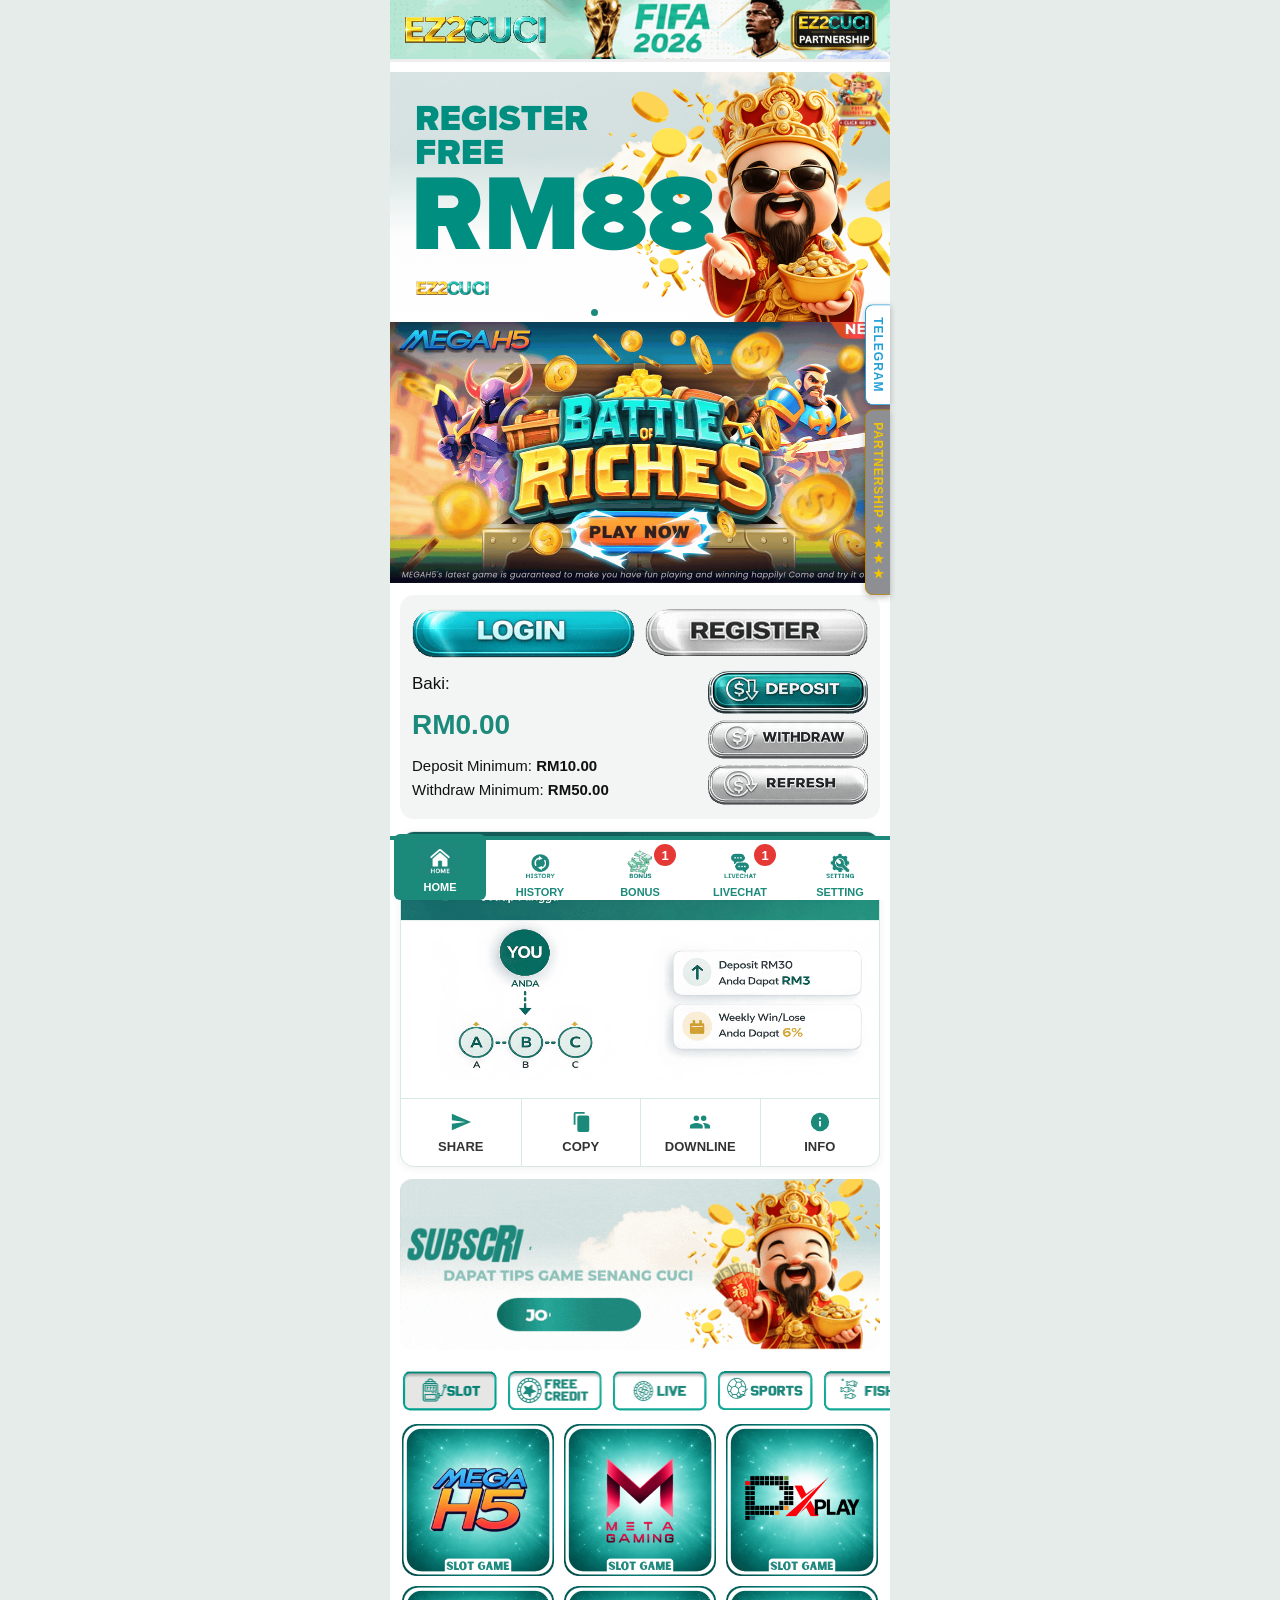
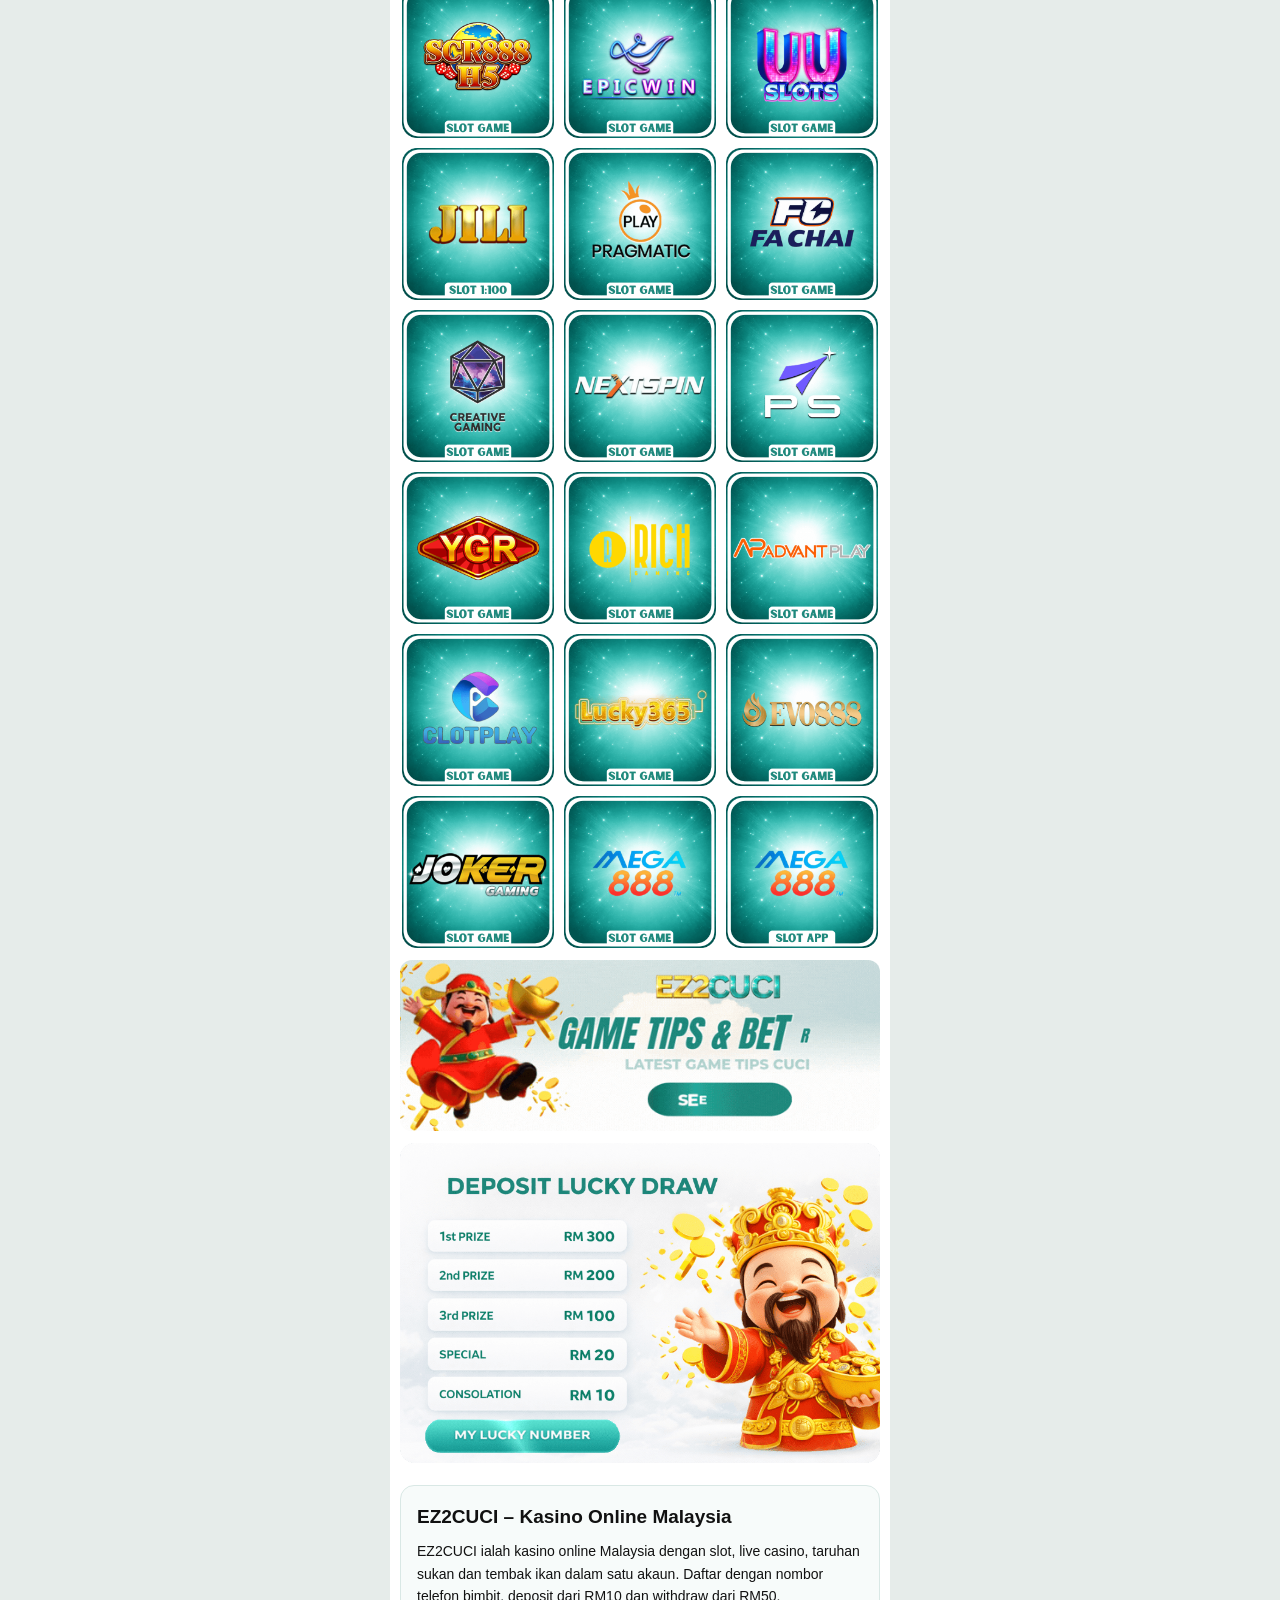
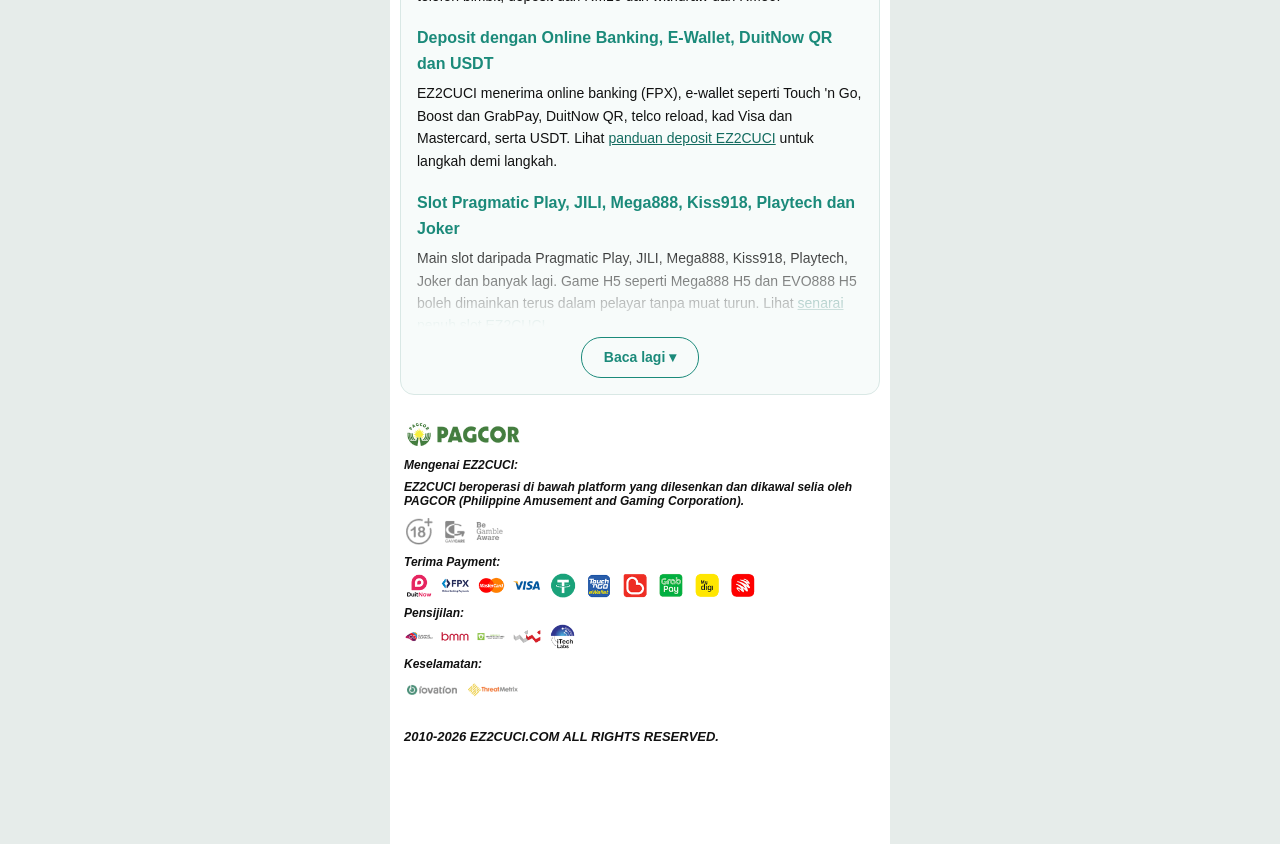
==== index.html @ 9ffeaa08 "Add canonical URLs, sitemap and robots.txt for ez2cuci.site Co-Authored-By: Claude Opus 5.5 <noreply" ====
<!DOCTYPE html>
<html lang="ms">
<head>
  <meta charset="UTF-8">
  <meta name="viewport" content="width=device-width, initial-scale=1, viewport-fit=cover">
  <title>EZ2CUCI – Easy Play &amp; Easy Win | Kasino Online Malaysia</title>
  <meta name="description" content="EZ2CUCI: kasino online Malaysia dengan slot, live casino dan taruhan sukan. Daftar percuma, deposit dari RM10 dan pengeluaran dari RM50.">
  <meta name="robots" content="index, follow">
  <link rel="canonical" href="https://www.ez2cuci.site/">
  <meta property="og:type" content="website">
  <meta property="og:site_name" content="EZ2CUCI">
  <meta property="og:title" content="EZ2CUCI – Easy Play &amp; Easy Win | Kasino Online Malaysia">
  <meta property="og:description" content="Kasino online Malaysia dengan slot, live casino dan taruhan sukan. Deposit dari RM10.">
  <meta property="og:url" content="https://www.ez2cuci.site/">
  <meta property="og:image" content="https://www.ez2cuci.site/assets/banners/banner-1.png">
  <link rel="icon" href="assets/partner.png">
  <meta name="theme-color" content="#1b8a7a">
  <link rel="stylesheet" href="styles.css">
</head>
<body>
  <div class="app">

    <header class="topbar">
      <a class="logo" href="./" id="logo"></a>
      <a class="partner" data-link="partnership" id="partner"></a>
    </header>

    <section class="carousel" aria-label="Promosi">
      <div class="carousel-track" id="carouselTrack"></div>
      <div class="carousel-dots" id="carouselDots"></div>
    </section>

    <a class="static-banner" data-link="games"><img src="assets/static.gif" alt="Mega H5 Battle of Riches – permainan terbaru"></a>

    <section class="card account">
      <div class="auth-row">
        <a class="img-btn" data-link="login"><img src="assets/btn-login.gif" alt="Login"></a>
        <a class="img-btn" data-link="register"><img src="assets/btn-register.gif" alt="Register"></a>
      </div>
      <div class="wallet">
        <div class="wallet-info">
          <p class="wallet-label">Baki:</p>
          <p class="wallet-amount" id="balance"></p>
          <p>Deposit Minimum: <b id="minDeposit"></b></p>
          <p>Withdraw Minimum: <b id="minWithdrawal"></b></p>
        </div>
        <div class="wallet-actions">
          <a class="img-btn" data-link="deposit"><img src="assets/btn-deposit.gif" alt="Deposit"></a>
          <a class="img-btn" data-link="withdraw"><img src="assets/btn-withdraw.gif" alt="Withdraw"></a>
          <button class="img-btn" id="refreshBtn"><img src="assets/btn-refresh.gif" alt="Refresh"></button>
        </div>
      </div>
    </section>

    <section class="card referral">
      <img src="assets/refbg.png" alt="Share &amp; Earn: jemput kawan, deposit RM30 anda dapat RM3, weekly win/lose anda dapat 6%">
      <div class="ref-actions">
        <button id="shareBtn"><svg viewBox="0 0 24 24"><path d="M2 21l21-9L2 3v7l15 2-15 2z"/></svg>SHARE</button>
        <button id="copyBtn"><svg viewBox="0 0 24 24"><path d="M16 1H6a2 2 0 0 0-2 2v12h2V3h10zm3 4H10a2 2 0 0 0-2 2v14a2 2 0 0 0 2 2h9a2 2 0 0 0 2-2V7a2 2 0 0 0-2-2z"/></svg>COPY</button>
        <a data-link="downline"><svg viewBox="0 0 24 24"><path d="M16 11a3 3 0 1 0-3-3 3 3 0 0 0 3 3zm-8 0a3 3 0 1 0-3-3 3 3 0 0 0 3 3zm0 2c-2.3 0-7 1.2-7 3.5V19h14v-2.5C15 14.2 10.3 13 8 13zm8 0h-1a4.6 4.6 0 0 1 2 3.5V19h6v-2.5c0-2.3-4.7-3.5-7-3.5z"/></svg>DOWNLINE</a>
        <a data-link="referralInfo"><svg viewBox="0 0 24 24"><path d="M12 2a10 10 0 1 0 10 10A10 10 0 0 0 12 2zm1 15h-2v-6h2zm0-8h-2V7h2z"/></svg>INFO</a>
      </div>
    </section>

    <a class="promo" data-link="telegram" target="_blank" rel="noopener"><img src="assets/movie1.gif" alt="Subscribe Telegram – dapat tips game senang cuci"></a>

    <section class="games">
      <div class="tabs" id="tabs"></div>
      <div class="game-grid" id="games"></div>
    </section>

    <a class="promo" data-link="gameTips"><img src="assets/leader.gif" alt="EZ2CUCI game tips &amp; bet ratio – latest game tips cuci"></a>

    <section class="lucky">
      <img src="assets/lucky.png" alt="Deposit lucky draw: hadiah pertama RM300, kedua RM200, ketiga RM100, special RM20, consolation RM10">
      <a class="img-btn" data-link="luckyNumber"><img src="assets/btn-lucky.gif" alt="My lucky number"></a>
    </section>

    <section class="seo">
      <h1>EZ2CUCI – Kasino Online Malaysia</h1>
      <p>EZ2CUCI ialah kasino online Malaysia dengan slot, live casino, taruhan sukan dan tembak ikan dalam satu akaun. Daftar dengan nombor telefon bimbit, deposit dari RM10 dan withdraw dari RM50.</p>
      <div class="collapsible">
        <h2>Deposit dengan Online Banking, E-Wallet, DuitNow QR dan USDT</h2>
        <p>EZ2CUCI menerima online banking (FPX), e-wallet seperti Touch 'n Go, Boost dan GrabPay, DuitNow QR, telco reload, kad Visa dan Mastercard, serta USDT. Lihat <a href="deposit">panduan deposit EZ2CUCI</a> untuk langkah demi langkah.</p>

        <h2>Slot Pragmatic Play, JILI, Mega888, Kiss918, Playtech dan Joker</h2>
        <p>Main slot daripada Pragmatic Play, JILI, Mega888, Kiss918, Playtech, Joker dan banyak lagi. Game H5 seperti Mega888 H5 dan EVO888 H5 boleh dimainkan terus dalam pelayar tanpa muat turun. Lihat <a href="slot-games">senarai penuh slot EZ2CUCI</a>.</p>

        <h2>Share &amp; Earn dan Deposit Lucky Draw</h2>
        <p>Jemput kawan dan dapat RM3 bagi setiap deposit RM30 mereka, serta 6% daripada win/lose mingguan downline anda. Sertai juga Deposit Lucky Draw dengan hadiah RM300, RM200, RM100, RM20 dan RM10. Terma dan syarat dikenakan.</p>

        <h2>Panduan EZ2CUCI</h2>
        <ul>
          <li><a href="register">Panduan daftar dan login EZ2CUCI</a></li>
          <li><a href="deposit">Panduan deposit dan withdraw EZ2CUCI</a></li>
          <li><a href="app-download">Panduan muat turun app EZ2CUCI (APK &amp; iOS)</a></li>
          <li><a href="slot-games">Slot EZ2CUCI: Pragmatic Play, JILI, Mega888, Kiss918 dan lagi</a></li>
        </ul>
      </div>
    </section>

    <footer class="footer">
      <img class="pagcor" src="assets/pagcor.png" alt="PAGCOR">
      <p class="label">Mengenai EZ2CUCI:</p>
      <p class="label">EZ2CUCI beroperasi di bawah platform yang dilesenkan dan dikawal selia oleh PAGCOR (Philippine Amusement and Gaming Corporation).</p>
      <img class="resp" src="assets/resp.png" alt="18+, GamCare, BeGambleAware">
      <p class="label">Terima Payment:</p>
      <div class="icons" id="payments"></div>
      <p class="label">Pensijilan:</p>
      <div class="icons" id="certifications"></div>
      <p class="label">Keselamatan:</p>
      <div class="icons wide" id="security"></div>
      <p class="copyright" id="copyright"></p>
    </footer>
  </div>

  <div class="side-tabs">
    <a class="side-tab telegram" data-link="telegram" target="_blank" rel="noopener">TELEGRAM</a>
    <a class="side-tab gold" data-link="partnership">PARTNERSHIP ★★★★</a>
  </div>
  <a class="float-tips" data-link="gameTips"><img src="assets/floatbot.png" alt="Free games tips"></a>

  <nav class="bottom-nav">
    <a href="./" class="on"><img src="assets/nav/nav1-on.gif" alt=""><span>HOME</span></a>
    <a data-link="history"><img src="assets/nav/nav2.gif" alt=""><span>HISTORY</span></a>
    <a data-link="bonus"><img src="assets/nav/nav3.gif" alt=""><span>BONUS</span><b class="badge">1</b></a>
    <a data-link="liveChat"><img src="assets/nav/nav4.gif" alt=""><span>LIVECHAT</span><b class="badge">1</b></a>
    <a data-link="settings"><img src="assets/nav/nav5.gif" alt=""><span>SETTING</span></a>
  </nav>

  <div class="toast" id="toast" role="status"></div>

  <script src="config.js"></script>
  <script src="script.js"></script>
  <script src="collapse.js"></script>
</body>
</html>
---- styles.css ----
:root {
  --teal: #1b8a7a;
  --teal-dark: #136b5f;
  --line: #d9e8e5;
  --card: #f3f4f4;
  --text: #111;
  --app-width: 500px;
  --nav-height: 64px;
}

* { box-sizing: border-box; margin: 0; padding: 0; }

html { scroll-behavior: smooth; }

body {
  font-family: "Segoe UI", Arial, Helvetica, sans-serif;
  background: #e6ecea;
  color: var(--text);
  -webkit-tap-highlight-color: transparent;
}

a { color: inherit; text-decoration: none; }
button { font: inherit; color: inherit; cursor: pointer; border: 0; background: none; }
img { display: block; max-width: 100%; }

.app {
  max-width: var(--app-width);
  margin: 0 auto;
  min-height: 100vh;
  background: #fff;
  padding-bottom: calc(var(--nav-height) + 16px + env(safe-area-inset-bottom));
  overflow-x: hidden;
}

/* ---------- Top bar ---------- */
.topbar {
  position: sticky;
  top: 0;
  z-index: 30;
  display: flex;
  align-items: center;
  justify-content: space-between;
  gap: 10px;
  padding: 6px 10px;
  min-height: 62px;
  background: #cfeee6 url("assets/header.gif") center / cover no-repeat;
  border-bottom: 3px solid #eee;
}
.logo img { height: 46px; width: auto; }
.partner img { height: 46px; width: auto; }

/* ---------- Carousel ---------- */
.carousel { position: relative; margin-top: 10px; }
.carousel-track { display: flex; overflow-x: auto; scroll-snap-type: x mandatory; scrollbar-width: none; }
.carousel-track::-webkit-scrollbar { display: none; }
.slide { flex: 0 0 100%; scroll-snap-align: start; aspect-ratio: 2 / 1; }
.slide img { width: 100%; height: 100%; object-fit: cover; }
.carousel-dots { position: absolute; bottom: 6px; left: 0; right: 0; display: flex; justify-content: center; gap: 6px; }
.carousel-dots button { width: 7px; height: 7px; border-radius: 50%; background: rgba(255, 255, 255, .6); }
.carousel-dots button.active { background: var(--teal); }

.static-banner img { width: 100%; height: auto; }

/* ---------- Cards ---------- */
.card { margin: 12px 10px 0; border-radius: 14px; background: var(--card); overflow: hidden; }

.img-btn { display: block; padding: 0; cursor: pointer; transition: transform .1s, filter .15s; }
.img-btn img { width: 100%; height: auto; }
.img-btn:hover { filter: brightness(1.08); }
.img-btn:active { transform: scale(.97); }

.account { padding: 14px 12px; }
.auth-row { display: grid; grid-template-columns: 1fr 1fr; gap: 10px; }
.wallet { display: flex; gap: 12px; padding-top: 12px; align-items: flex-start; }
.wallet-info { flex: 1; font-size: 15px; line-height: 1.6; }
.wallet-label { font-size: 17px; }
.wallet-amount { font-size: 28px; font-weight: 800; color: var(--teal); margin: 6px 0; }
.wallet-actions { flex: 0 0 160px; display: grid; gap: 6px; }

/* ---------- Referral ---------- */
.referral { background: #fff; border: 1px solid var(--line); box-shadow: 0 2px 8px rgba(0, 0, 0, .06); }
.referral > img { width: 100%; height: auto; }
.ref-actions { display: grid; grid-template-columns: repeat(4, 1fr); border-top: 1px solid var(--line); }
.ref-actions > * { display: flex; flex-direction: column; align-items: center; gap: 6px; padding: 12px 4px; font-size: 13px; font-weight: 600; color: #333; border-left: 1px solid var(--line); }
.ref-actions > :first-child { border-left: 0; }
.ref-actions svg { width: 22px; height: 22px; fill: var(--teal); }
.ref-actions > :hover { background: #f4faf9; }

/* ---------- Promo banners ---------- */
.promo { display: block; margin: 12px 10px 0; }
.promo img { width: 100%; height: auto; border-radius: 12px; }

/* ---------- Games ---------- */
.games { margin-top: 14px; }
.tabs { display: flex; gap: 6px; overflow-x: auto; padding: 4px 10px 12px; scrollbar-width: none; }
.tabs::-webkit-scrollbar { display: none; }
.tab { flex: 0 0 calc((100% - 24px) / 4.6); }
.tab img { width: 100%; height: auto; }
.tab.on img { filter: brightness(.9) saturate(1.3); }
.game-grid { display: grid; grid-template-columns: repeat(3, 1fr); gap: 10px; padding: 0 12px; }
.game img { width: 100%; aspect-ratio: 1; object-fit: cover; }
.tab, .game { transition: transform .1s, filter .15s; }
.game:hover { filter: brightness(1.08); }
.game:active { transform: scale(.97); }

/* ---------- Lucky draw ---------- */
.lucky { position: relative; margin: 12px 10px 0; }
.lucky > img { width: 100%; height: auto; border-radius: 14px; }
.lucky .img-btn { position: absolute; left: 5%; top: 85%; width: 41%; }

/* ---------- Keyword text + guide pages ---------- */
.seo { margin: 22px 10px 0; padding: 16px; border: 1px solid var(--line); border-radius: 14px; background: #f7fbfa; font-size: 14px; line-height: 1.6; }
.seo h1 { font-size: 19px; margin-bottom: 8px; }
.seo h2 { font-size: 16px; color: var(--teal); margin: 18px 0 6px; }
.seo a { color: var(--teal-dark); text-decoration: underline; }
.seo ol, .seo ul { padding-left: 20px; }
.seo ul { list-style: disc; }
.seo li { margin-bottom: 6px; }
.guide { margin-top: 14px; }
.guide .crumbs { font-size: 12px; color: #667; margin-bottom: 8px; }
.guide .auth-row { padding: 18px 0 0; }

/* Long sections fold to a preview; collapse.js adds the toggle button. */
.collapsible { position: relative; max-height: 320px; overflow: hidden; }
.collapsible:not(.open)::after { content: ""; position: absolute; left: 0; right: 0; bottom: 0; height: 90px; background: linear-gradient(rgba(247, 251, 250, 0), #f7fbfa); pointer-events: none; }
.collapsible.open { max-height: none; }
.toggle-btn { display: block; margin: 10px auto 0; padding: 8px 22px; border: 1px solid var(--teal); border-radius: 20px; color: var(--teal); font-size: 14px; font-weight: 700; }
.toggle-btn:hover { background: rgba(27, 138, 122, .08); }

/* ---------- Footer ---------- */
.footer { padding: 26px 14px 20px; }
.footer .pagcor { max-width: 120px; margin: 0 0 10px; }
.footer .resp { max-width: 120px; margin: 10px 0; }
.label { font-size: 12px; font-weight: 800; font-style: italic; margin: 8px 0 4px; }
.icons { display: flex; flex-wrap: wrap; gap: 6px; }
.icons img { width: 30px; height: 25px; object-fit: contain; }
.icons.wide img { width: 55px; height: 30px; }
.copyright { margin-top: 24px; font-size: 13px; font-weight: 800; font-style: italic; }

/* ---------- Floating tabs ---------- */
.side-tabs { position: fixed; right: max(0px, calc(50% - var(--app-width) / 2)); top: 50%; transform: translateY(-50%); z-index: 20; display: grid; gap: 4px; }
.side-tab { writing-mode: vertical-rl; padding: 12px 5px; font-size: 12px; font-weight: 800; letter-spacing: 1px; border-radius: 8px 0 0 8px; box-shadow: 0 2px 6px rgba(0, 0, 0, .25); }
.side-tab.telegram { background: #fff; color: #229ed9; border: 1px solid #229ed9; border-right: 0; }
.side-tab.gold { background: #8d8f93; color: #f5c400; border: 1px solid #b8860b; border-right: 0; }
.float-tips { position: fixed; right: max(4px, calc(50% - var(--app-width) / 2 + 4px)); top: 70px; z-index: 25; width: 58px; }

/* ---------- Bottom nav ---------- */
.bottom-nav {
  position: fixed;
  left: 50%;
  bottom: 0;
  transform: translateX(-50%);
  z-index: 40;
  width: 100%;
  max-width: var(--app-width);
  height: calc(var(--nav-height) + env(safe-area-inset-bottom));
  padding: 4px 0 env(safe-area-inset-bottom);
  display: grid;
  grid-template-columns: repeat(5, 1fr);
  background: #fff;
  border-top: 4px solid var(--teal);
}
.bottom-nav a { position: relative; display: flex; flex-direction: column; align-items: center; justify-content: center; gap: 1px; font-size: 11px; font-weight: 800; color: var(--teal); transition: filter .15s, transform .1s; }
.bottom-nav a.on { background: var(--teal); color: #fff; border-radius: 6px; margin: -10px 4px 0; }
.bottom-nav img { height: 38px; width: auto; }
.bottom-nav a:active { transform: scale(.95); }
.badge { position: absolute; top: 0; right: 14%; min-width: 22px; height: 22px; border-radius: 50%; background: #e53935; color: #fff; font-size: 13px; display: grid; place-items: center; }

/* ---------- Toast ---------- */
.toast { position: fixed; left: 50%; bottom: calc(var(--nav-height) + 24px); transform: translateX(-50%); z-index: 50; background: rgba(0, 0, 0, .85); color: #fff; padding: 10px 18px; border-radius: 20px; font-size: 14px; opacity: 0; pointer-events: none; transition: opacity .2s; }
.toast.show { opacity: 1; }

@media (max-width: 380px) {
  .logo img, .partner img { height: 38px; }
  .wallet-actions { flex-basis: 136px; }
  .wallet-info { font-size: 14px; }
}
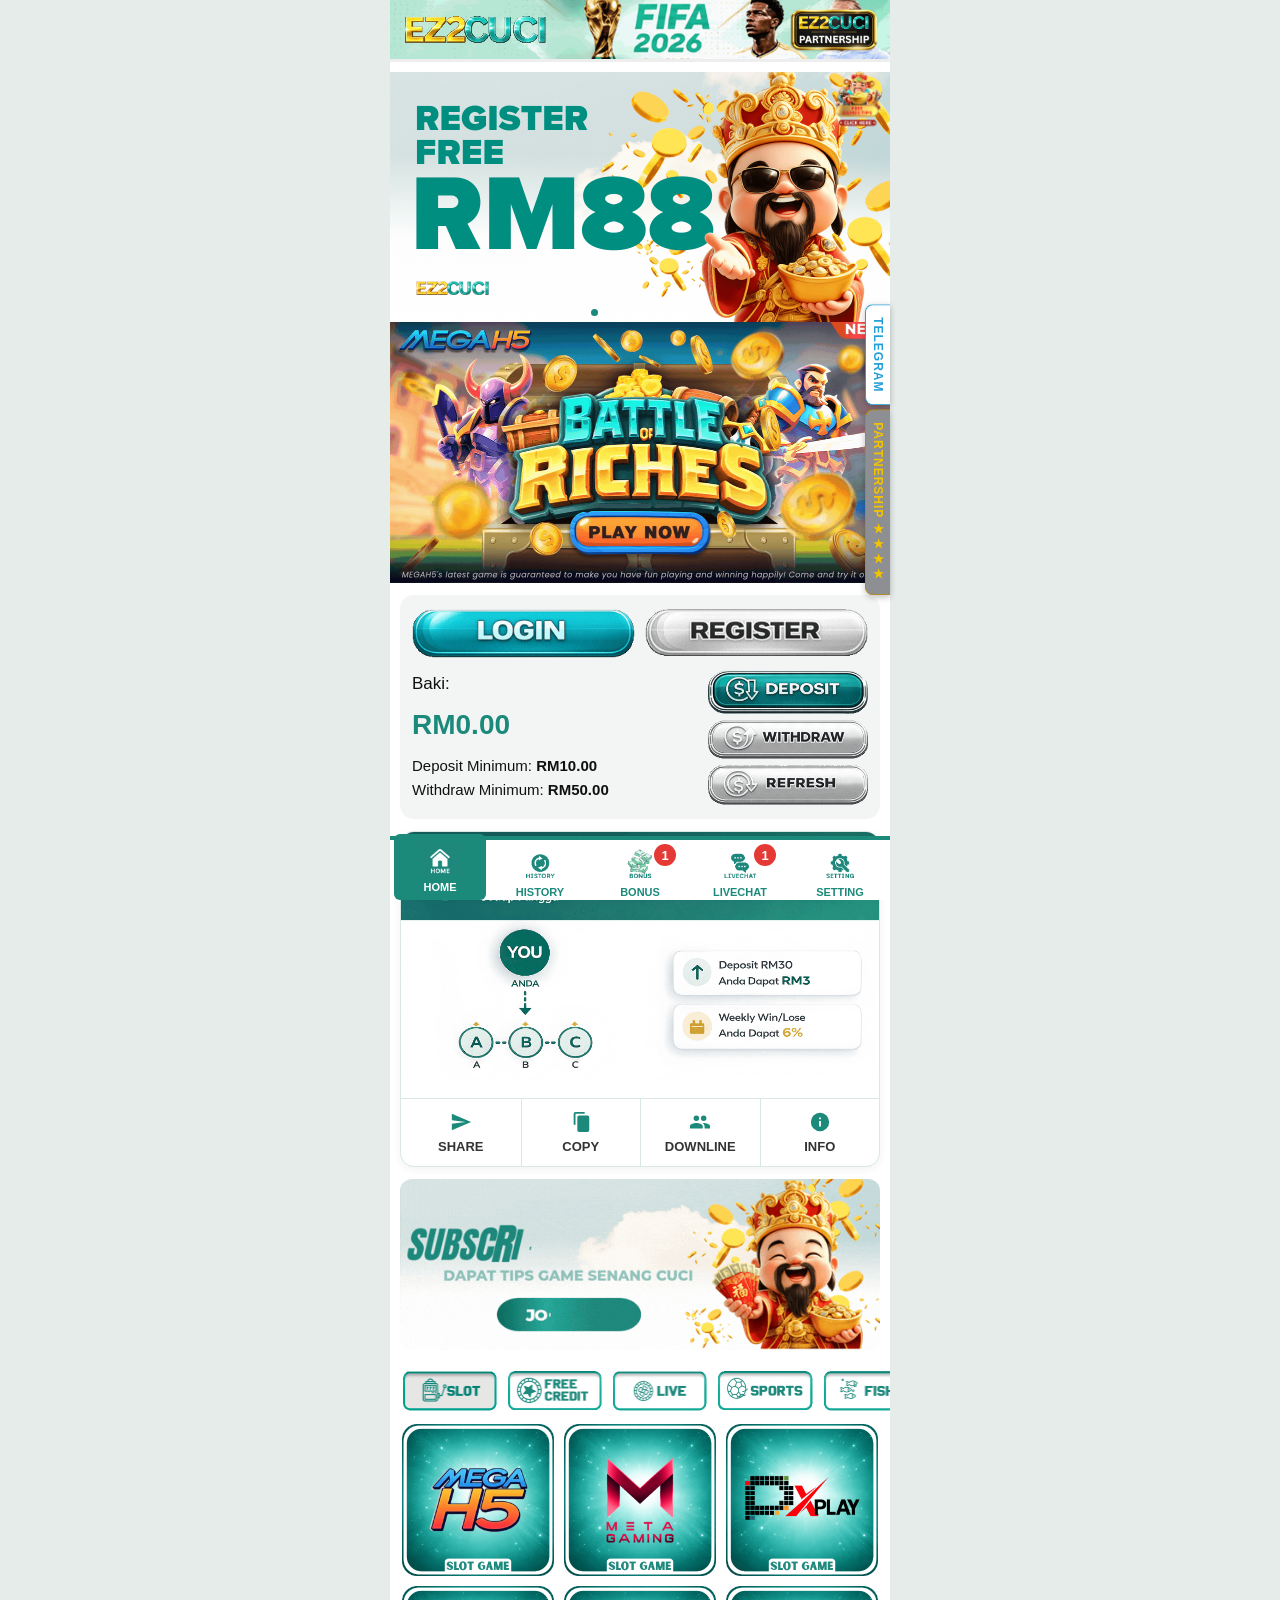
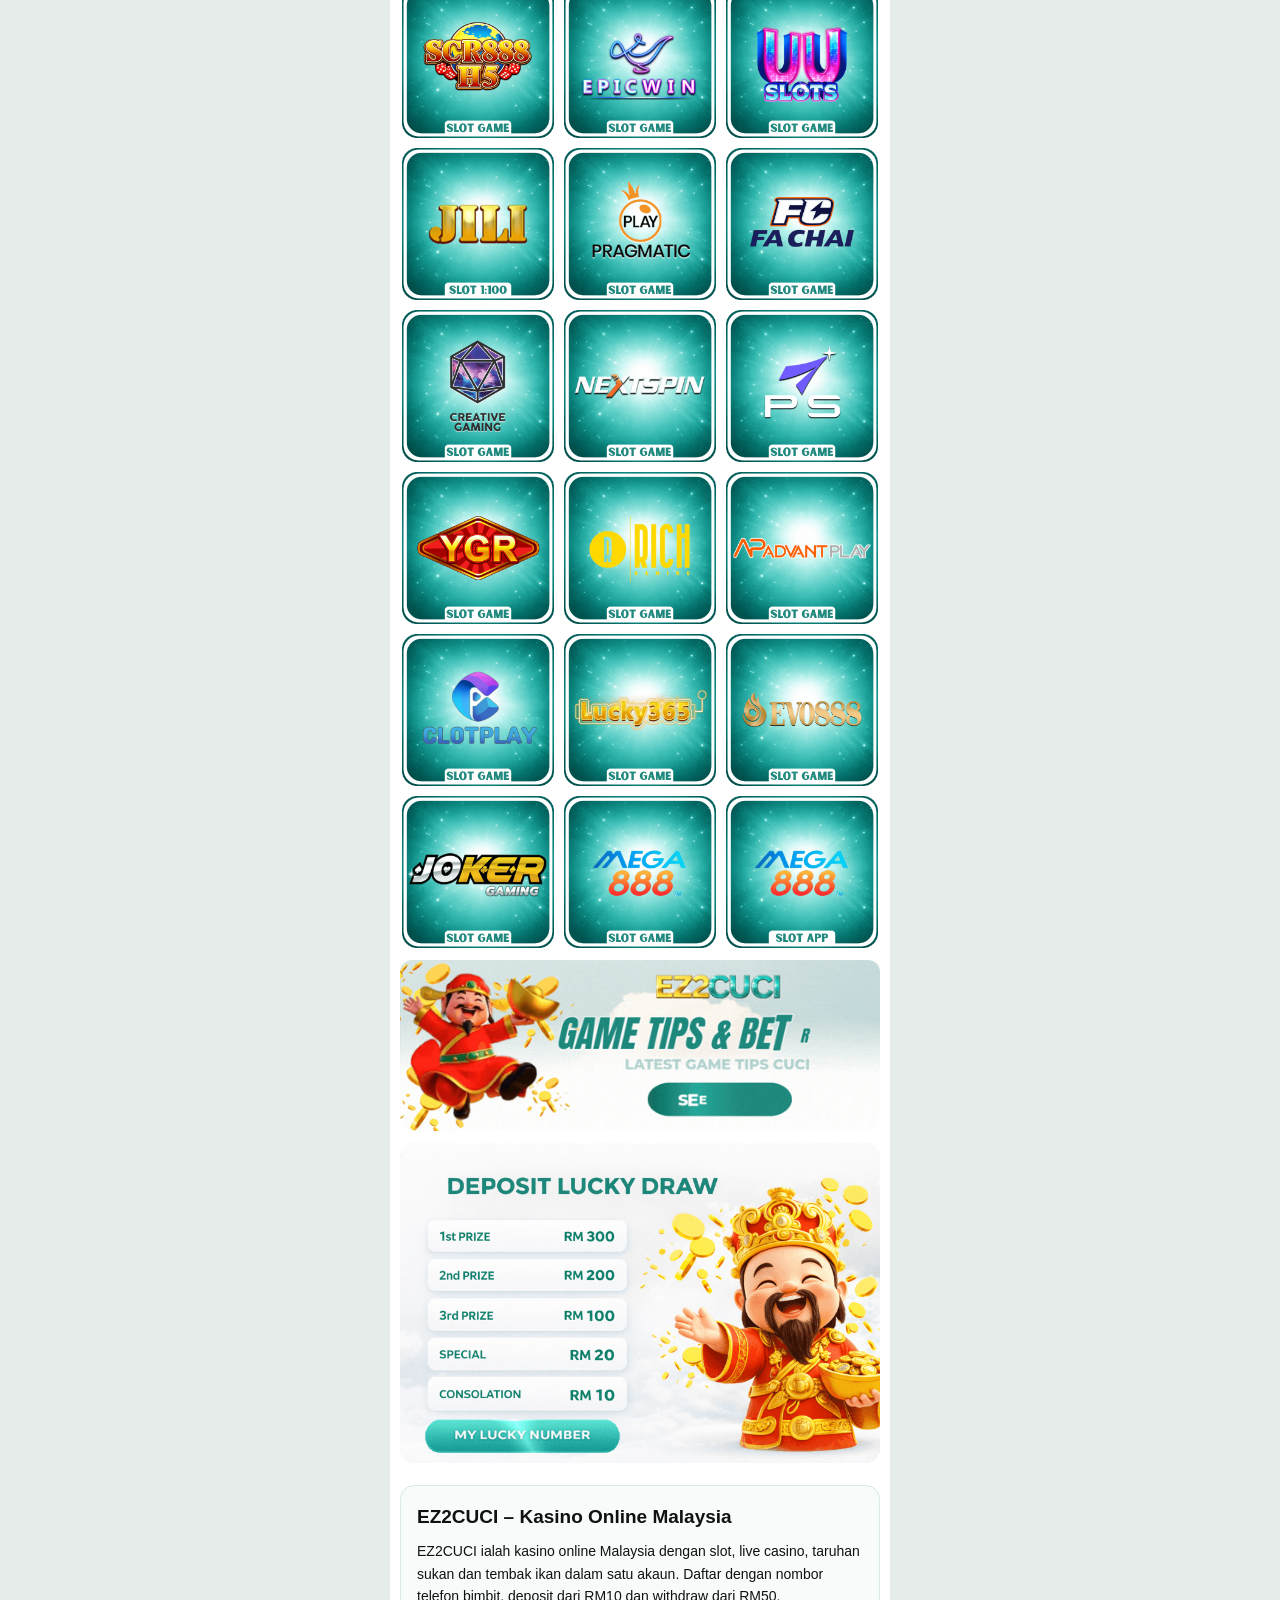
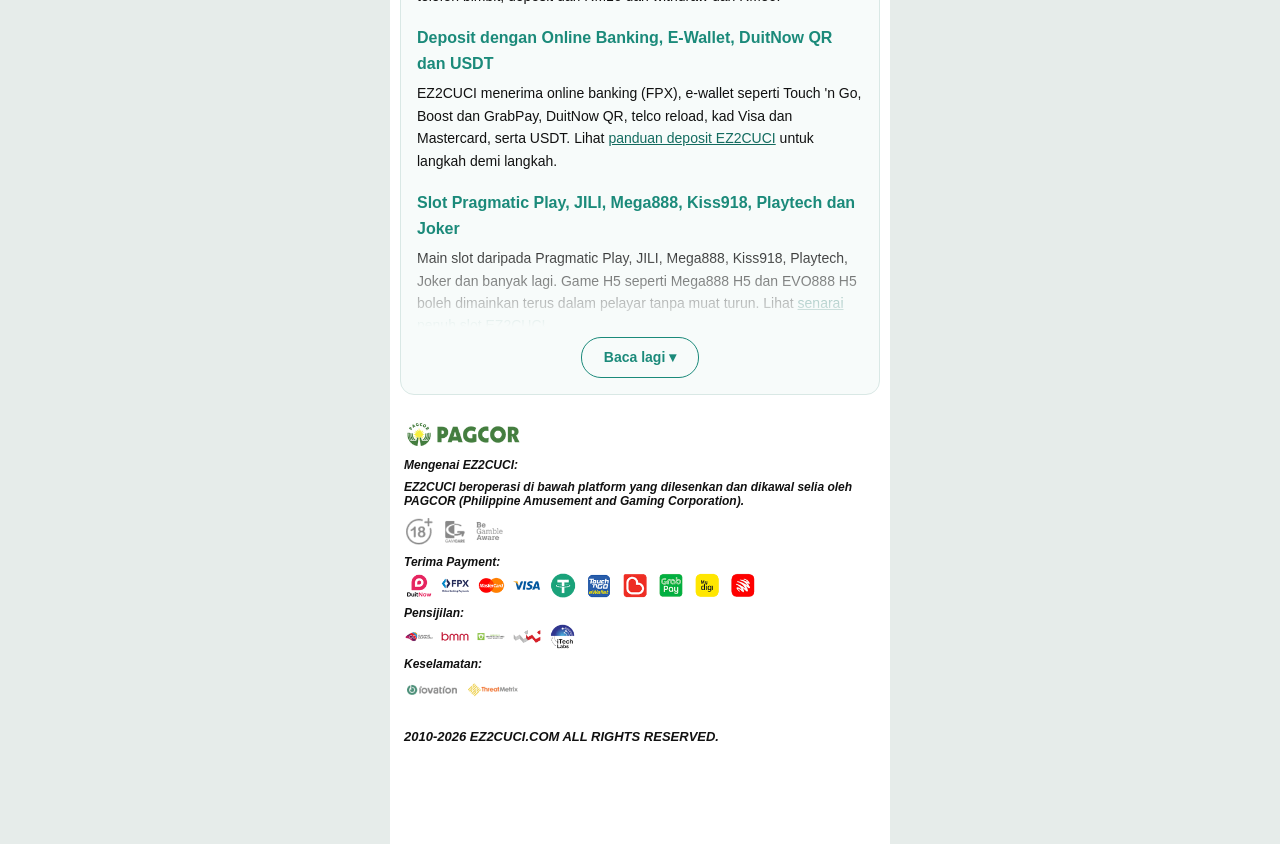
==== commit 82151eca: "Add Google Search Console verification tag Co-Authored-By: Claude Opus 5.5 <noreply@anthropic.com>" ====
--- a/index.html
+++ b/index.html
@@ -6,6 +6,7 @@
   <title>EZ2CUCI – Easy Play &amp; Easy Win | Kasino Online Malaysia</title>
   <meta name="description" content="EZ2CUCI: kasino online Malaysia dengan slot, live casino dan taruhan sukan. Daftar percuma, deposit dari RM10 dan pengeluaran dari RM50.">
   <meta name="robots" content="index, follow">
+  <meta name="google-site-verification" content="c8uOM5tROPMiP44CbBKANiqat1HvoaH3le9kijJIjYo">
   <link rel="canonical" href="https://www.ez2cuci.site/">
   <meta property="og:type" content="website">
   <meta property="og:site_name" content="EZ2CUCI">
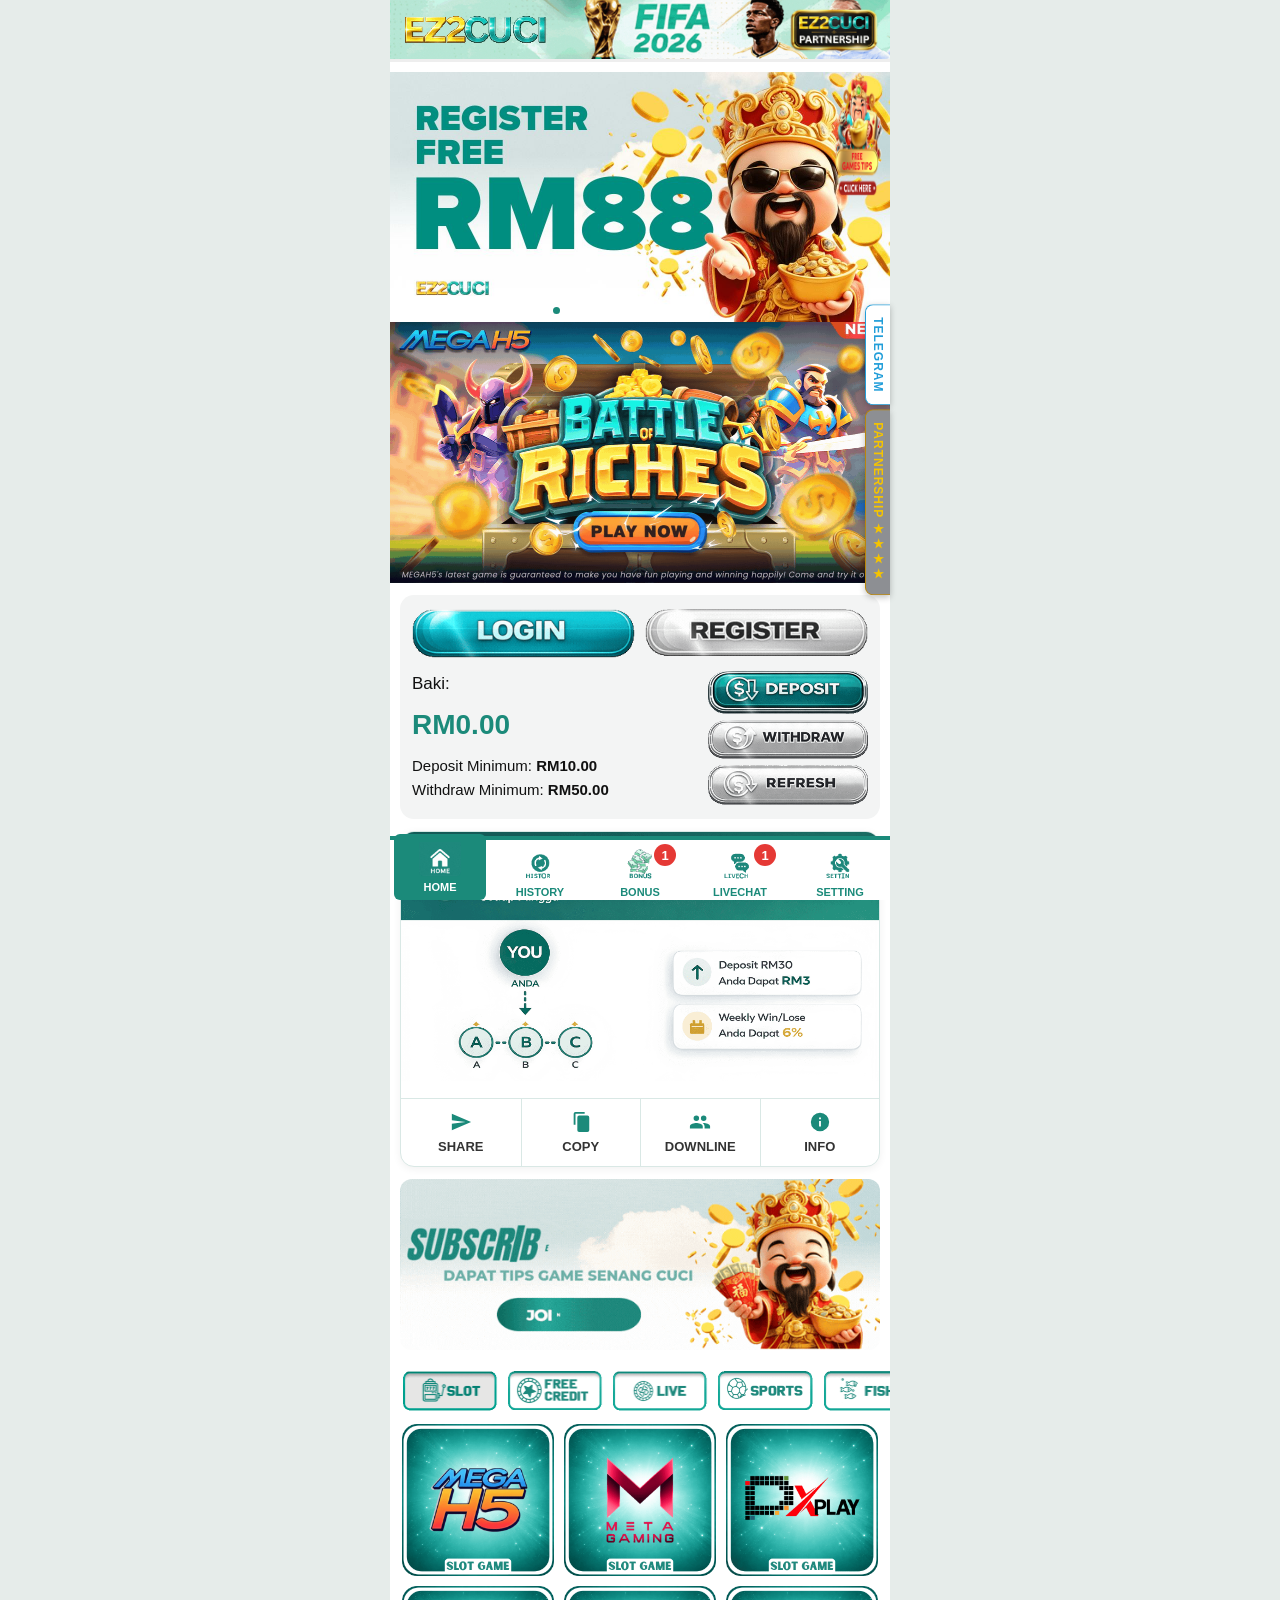
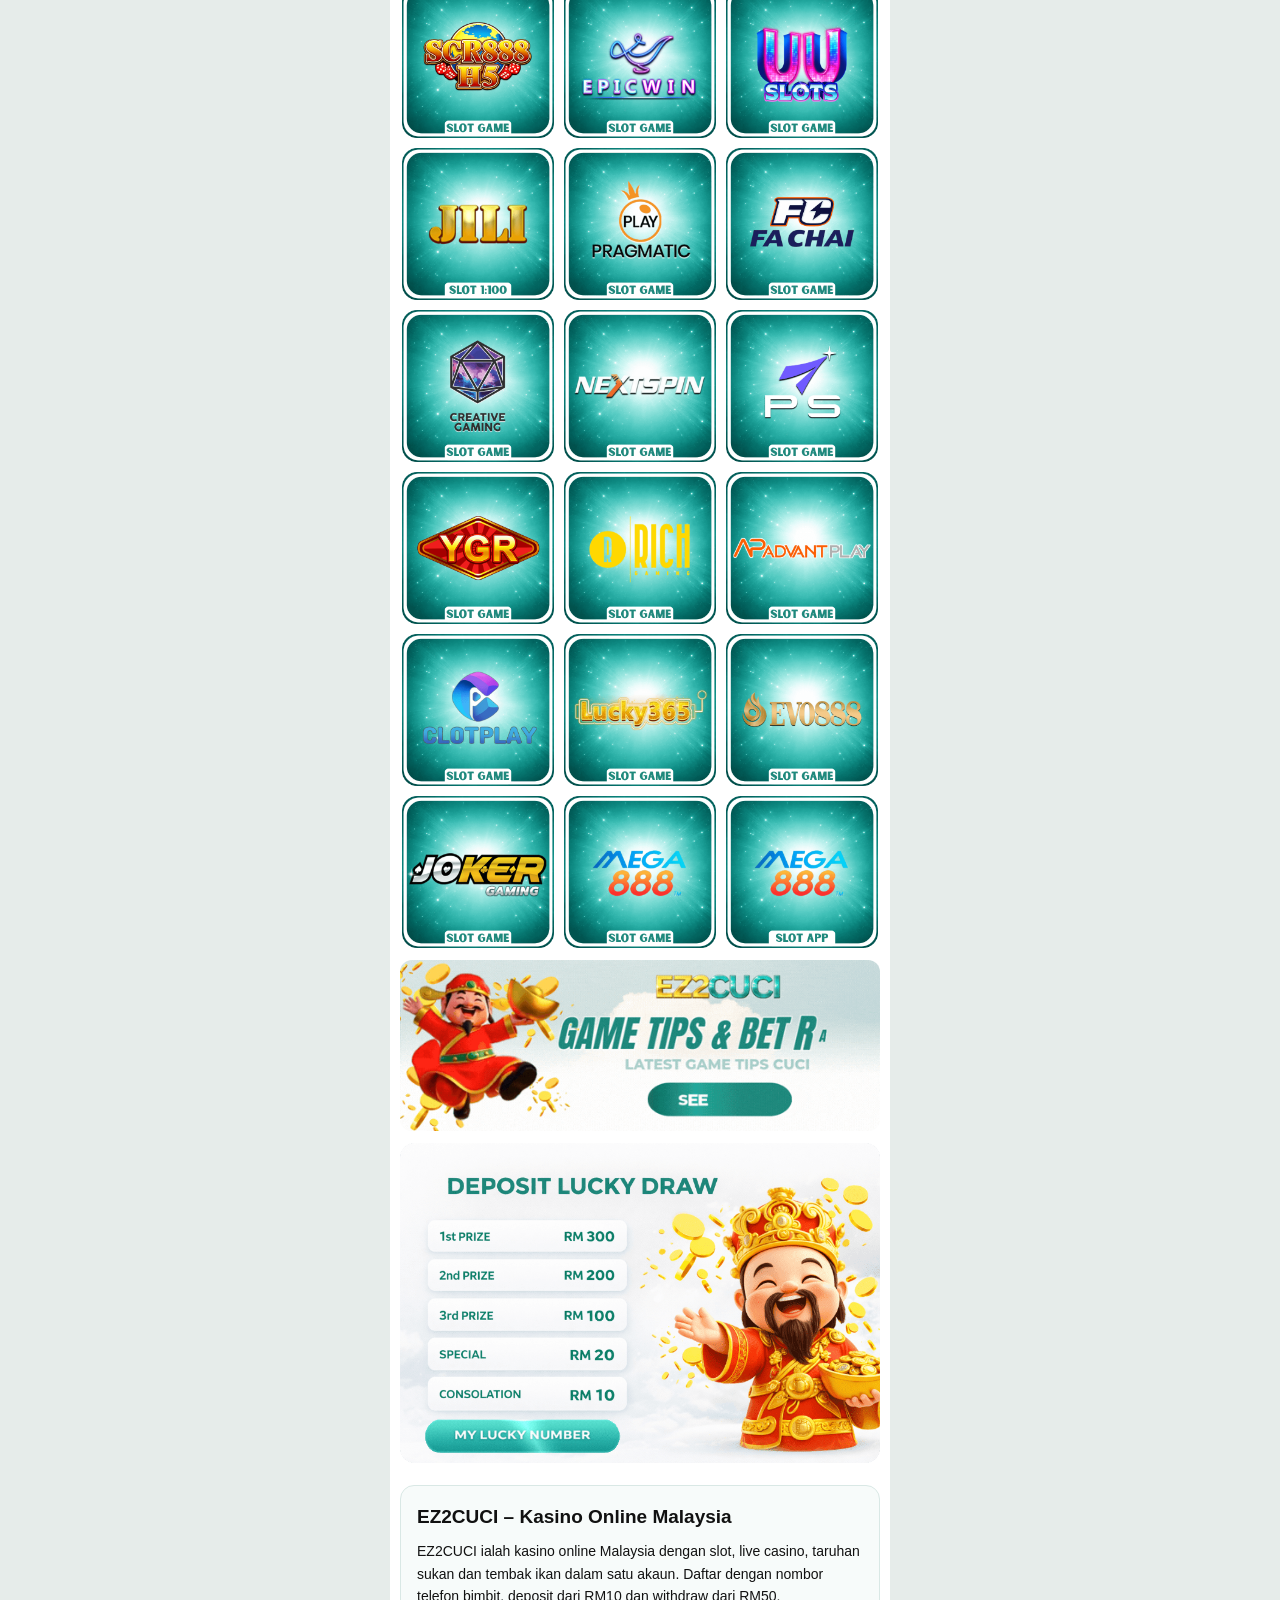
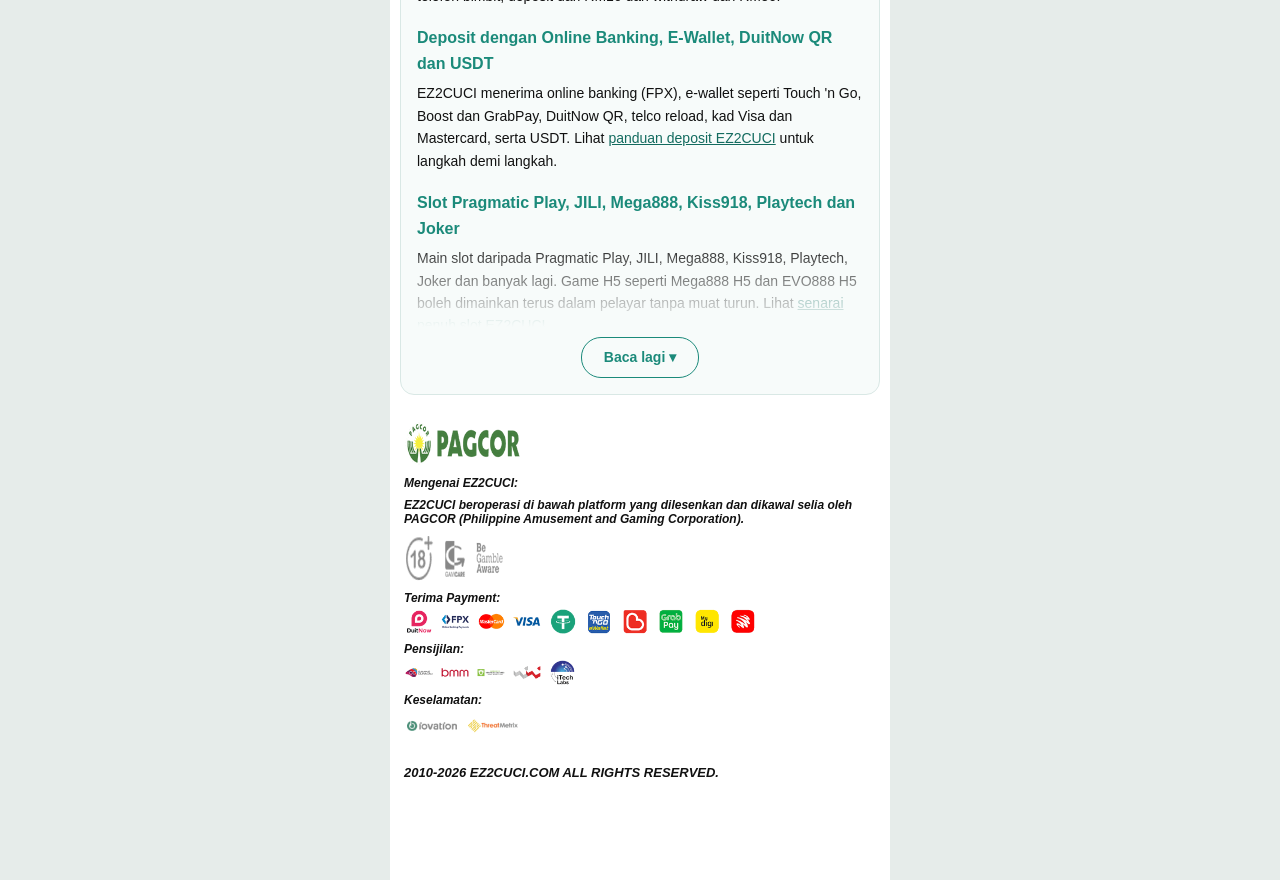
==== commit 11e6cf91: "Speed up page load: still frames for GIFs until first interaction Show still frames for the header, " ====
--- a/index.html
+++ b/index.html
@@ -13,13 +13,14 @@
   <meta property="og:title" content="EZ2CUCI – Easy Play &amp; Easy Win | Kasino Online Malaysia">
   <meta property="og:description" content="Kasino online Malaysia dengan slot, live casino dan taruhan sukan. Deposit dari RM10.">
   <meta property="og:url" content="https://www.ez2cuci.site/">
-  <meta property="og:image" content="https://www.ez2cuci.site/assets/banners/banner-1.png">
-  <link rel="icon" href="assets/partner.png">
+  <meta property="og:image" content="https://www.ez2cuci.site/assets/banners/banner-1.jpg">
+  <link rel="icon" href="assets/partner-sm.png">
   <meta name="theme-color" content="#1b8a7a">
+  <link rel="preload" as="image" href="assets/banners/banner-1.jpg" fetchpriority="high">
   <link rel="stylesheet" href="styles.css">
 </head>
 <body>
-  <div class="app">
+  <main class="app">
 
     <header class="topbar">
       <a class="logo" href="./" id="logo"></a>
@@ -31,12 +32,12 @@
       <div class="carousel-dots" id="carouselDots"></div>
     </section>
 
-    <a class="static-banner" data-link="games"><img src="assets/static.gif" alt="Mega H5 Battle of Riches – permainan terbaru"></a>
+    <a class="static-banner" data-link="games"><img src="assets/still/static.jpg" data-anim="assets/static.gif" alt="Mega H5 Battle of Riches – permainan terbaru" width="1000" height="521"></a>
 
     <section class="card account">
       <div class="auth-row">
-        <a class="img-btn" data-link="login"><img src="assets/btn-login.gif" alt="Login"></a>
-        <a class="img-btn" data-link="register"><img src="assets/btn-register.gif" alt="Register"></a>
+        <a class="img-btn" data-link="login"><img src="assets/still/btn-login.png" data-anim="assets/btn-login.gif" alt="Login" width="299" height="66"></a>
+        <a class="img-btn" data-link="register"><img src="assets/still/btn-register.png" data-anim="assets/btn-register.gif" alt="Register" width="299" height="66"></a>
       </div>
       <div class="wallet">
         <div class="wallet-info">
@@ -46,15 +47,15 @@
           <p>Withdraw Minimum: <b id="minWithdrawal"></b></p>
         </div>
         <div class="wallet-actions">
-          <a class="img-btn" data-link="deposit"><img src="assets/btn-deposit.gif" alt="Deposit"></a>
-          <a class="img-btn" data-link="withdraw"><img src="assets/btn-withdraw.gif" alt="Withdraw"></a>
-          <button class="img-btn" id="refreshBtn"><img src="assets/btn-refresh.gif" alt="Refresh"></button>
+          <a class="img-btn" data-link="deposit"><img src="assets/still/btn-deposit.png" data-anim="assets/btn-deposit.gif" alt="Deposit" width="300" height="83"></a>
+          <a class="img-btn" data-link="withdraw"><img src="assets/still/btn-withdraw.png" data-anim="assets/btn-withdraw.gif" alt="Withdraw" width="300" height="74"></a>
+          <button class="img-btn" id="refreshBtn"><img src="assets/still/btn-refresh.png" data-anim="assets/btn-refresh.gif" alt="Refresh" width="300" height="75"></button>
         </div>
       </div>
     </section>
 
     <section class="card referral">
-      <img src="assets/refbg.png" alt="Share &amp; Earn: jemput kawan, deposit RM30 anda dapat RM3, weekly win/lose anda dapat 6%">
+      <img src="assets/refbg.png" alt="Share &amp; Earn: jemput kawan, deposit RM30 anda dapat RM3, weekly win/lose anda dapat 6%" width="900" height="500" loading="lazy">
       <div class="ref-actions">
         <button id="shareBtn"><svg viewBox="0 0 24 24"><path d="M2 21l21-9L2 3v7l15 2-15 2z"/></svg>SHARE</button>
         <button id="copyBtn"><svg viewBox="0 0 24 24"><path d="M16 1H6a2 2 0 0 0-2 2v12h2V3h10zm3 4H10a2 2 0 0 0-2 2v14a2 2 0 0 0 2 2h9a2 2 0 0 0 2-2V7a2 2 0 0 0-2-2z"/></svg>COPY</button>
@@ -63,18 +64,18 @@
       </div>
     </section>
 
-    <a class="promo" data-link="telegram" target="_blank" rel="noopener"><img src="assets/movie1.gif" alt="Subscribe Telegram – dapat tips game senang cuci"></a>
+    <a class="promo" data-link="telegram" target="_blank" rel="noopener"><img src="assets/movie1.gif" alt="Subscribe Telegram – dapat tips game senang cuci" width="560" height="200" loading="lazy"></a>
 
     <section class="games">
       <div class="tabs" id="tabs"></div>
       <div class="game-grid" id="games"></div>
     </section>
 
-    <a class="promo" data-link="gameTips"><img src="assets/leader.gif" alt="EZ2CUCI game tips &amp; bet ratio – latest game tips cuci"></a>
+    <a class="promo" data-link="gameTips"><img src="assets/leader.gif" alt="EZ2CUCI game tips &amp; bet ratio – latest game tips cuci" width="560" height="200" loading="lazy"></a>
 
     <section class="lucky">
-      <img src="assets/lucky.png" alt="Deposit lucky draw: hadiah pertama RM300, kedua RM200, ketiga RM100, special RM20, consolation RM10">
-      <a class="img-btn" data-link="luckyNumber"><img src="assets/btn-lucky.gif" alt="My lucky number"></a>
+      <img src="assets/lucky.png" alt="Deposit lucky draw: hadiah pertama RM300, kedua RM200, ketiga RM100, special RM20, consolation RM10" width="800" height="533" loading="lazy">
+      <a class="img-btn" data-link="luckyNumber"><img src="assets/btn-lucky.gif" alt="My lucky number" width="300" height="60" loading="lazy"></a>
     </section>
 
     <section class="seo">
@@ -101,10 +102,10 @@
     </section>
 
     <footer class="footer">
-      <img class="pagcor" src="assets/pagcor.png" alt="PAGCOR">
+      <img class="pagcor" src="assets/pagcor.png" alt="PAGCOR" width="200" height="45" loading="lazy">
       <p class="label">Mengenai EZ2CUCI:</p>
       <p class="label">EZ2CUCI beroperasi di bawah platform yang dilesenkan dan dikawal selia oleh PAGCOR (Philippine Amusement and Gaming Corporation).</p>
-      <img class="resp" src="assets/resp.png" alt="18+, GamCare, BeGambleAware">
+      <img class="resp" src="assets/resp.png" alt="18+, GamCare, BeGambleAware" width="200" height="45" loading="lazy">
       <p class="label">Terima Payment:</p>
       <div class="icons" id="payments"></div>
       <p class="label">Pensijilan:</p>
@@ -113,20 +114,20 @@
       <div class="icons wide" id="security"></div>
       <p class="copyright" id="copyright"></p>
     </footer>
-  </div>
+  </main>
 
   <div class="side-tabs">
     <a class="side-tab telegram" data-link="telegram" target="_blank" rel="noopener">TELEGRAM</a>
     <a class="side-tab gold" data-link="partnership">PARTNERSHIP ★★★★</a>
   </div>
-  <a class="float-tips" data-link="gameTips"><img src="assets/floatbot.png" alt="Free games tips"></a>
+  <a class="float-tips" data-link="gameTips"><img src="assets/floatbot-sm.png" alt="Free games tips" width="130" height="130"></a>
 
   <nav class="bottom-nav">
-    <a href="./" class="on"><img src="assets/nav/nav1-on.gif" alt=""><span>HOME</span></a>
-    <a data-link="history"><img src="assets/nav/nav2.gif" alt=""><span>HISTORY</span></a>
-    <a data-link="bonus"><img src="assets/nav/nav3.gif" alt=""><span>BONUS</span><b class="badge">1</b></a>
-    <a data-link="liveChat"><img src="assets/nav/nav4.gif" alt=""><span>LIVECHAT</span><b class="badge">1</b></a>
-    <a data-link="settings"><img src="assets/nav/nav5.gif" alt=""><span>SETTING</span></a>
+    <a href="./" class="on"><img src="assets/still/nav1-on.png" data-anim="assets/nav/nav1-on.gif" alt="" width="130" height="120"><span>HOME</span></a>
+    <a data-link="history"><img src="assets/still/nav2.png" data-anim="assets/nav/nav2.gif" alt="" width="130" height="120"><span>HISTORY</span></a>
+    <a data-link="bonus"><img src="assets/still/nav3.png" data-anim="assets/nav/nav3.gif" alt="" width="130" height="120"><span>BONUS</span><b class="badge">1</b></a>
+    <a data-link="liveChat"><img src="assets/still/nav4.png" data-anim="assets/nav/nav4.gif" alt="" width="130" height="120"><span>LIVECHAT</span><b class="badge">1</b></a>
+    <a data-link="settings"><img src="assets/still/nav5.png" data-anim="assets/nav/nav5.gif" alt="" width="130" height="120"><span>SETTING</span></a>
   </nav>
 
   <div class="toast" id="toast" role="status"></div>
@@ -134,5 +135,6 @@
   <script src="config.js"></script>
   <script src="script.js"></script>
   <script src="collapse.js"></script>
+  <script src="animate.js"></script>
 </body>
 </html>
--- a/styles.css
+++ b/styles.css
@@ -43,10 +43,12 @@
   gap: 10px;
   padding: 6px 10px;
   min-height: 62px;
-  background: #cfeee6 url("assets/header.gif") center / cover no-repeat;
+  background: #cfeee6 url("assets/still/header.jpg") center / cover no-repeat;
   border-bottom: 3px solid #eee;
 }
 .logo img { height: 46px; width: auto; }
+/* Animated header once the visitor interacts (see animate.js). */
+.animated .topbar { background-image: url("assets/header.gif"); }
 .partner img { height: 46px; width: auto; }
 
 /* ---------- Carousel ---------- */
@@ -55,9 +57,10 @@
 .carousel-track::-webkit-scrollbar { display: none; }
 .slide { flex: 0 0 100%; scroll-snap-align: start; aspect-ratio: 2 / 1; }
 .slide img { width: 100%; height: 100%; object-fit: cover; }
-.carousel-dots { position: absolute; bottom: 6px; left: 0; right: 0; display: flex; justify-content: center; gap: 6px; }
-.carousel-dots button { width: 7px; height: 7px; border-radius: 50%; background: rgba(255, 255, 255, .6); }
-.carousel-dots button.active { background: var(--teal); }
+.carousel-dots { position: absolute; bottom: 0; left: 0; right: 0; display: flex; justify-content: center; }
+/* Small dot, but a 24px tap area around it. */
+.carousel-dots button { width: 24px; height: 24px; padding: 8.5px; border-radius: 50%; background-color: rgba(255, 255, 255, .6); background-clip: content-box; }
+.carousel-dots button.active { background-color: var(--teal); }
 
 .static-banner img { width: 100%; height: auto; }
 
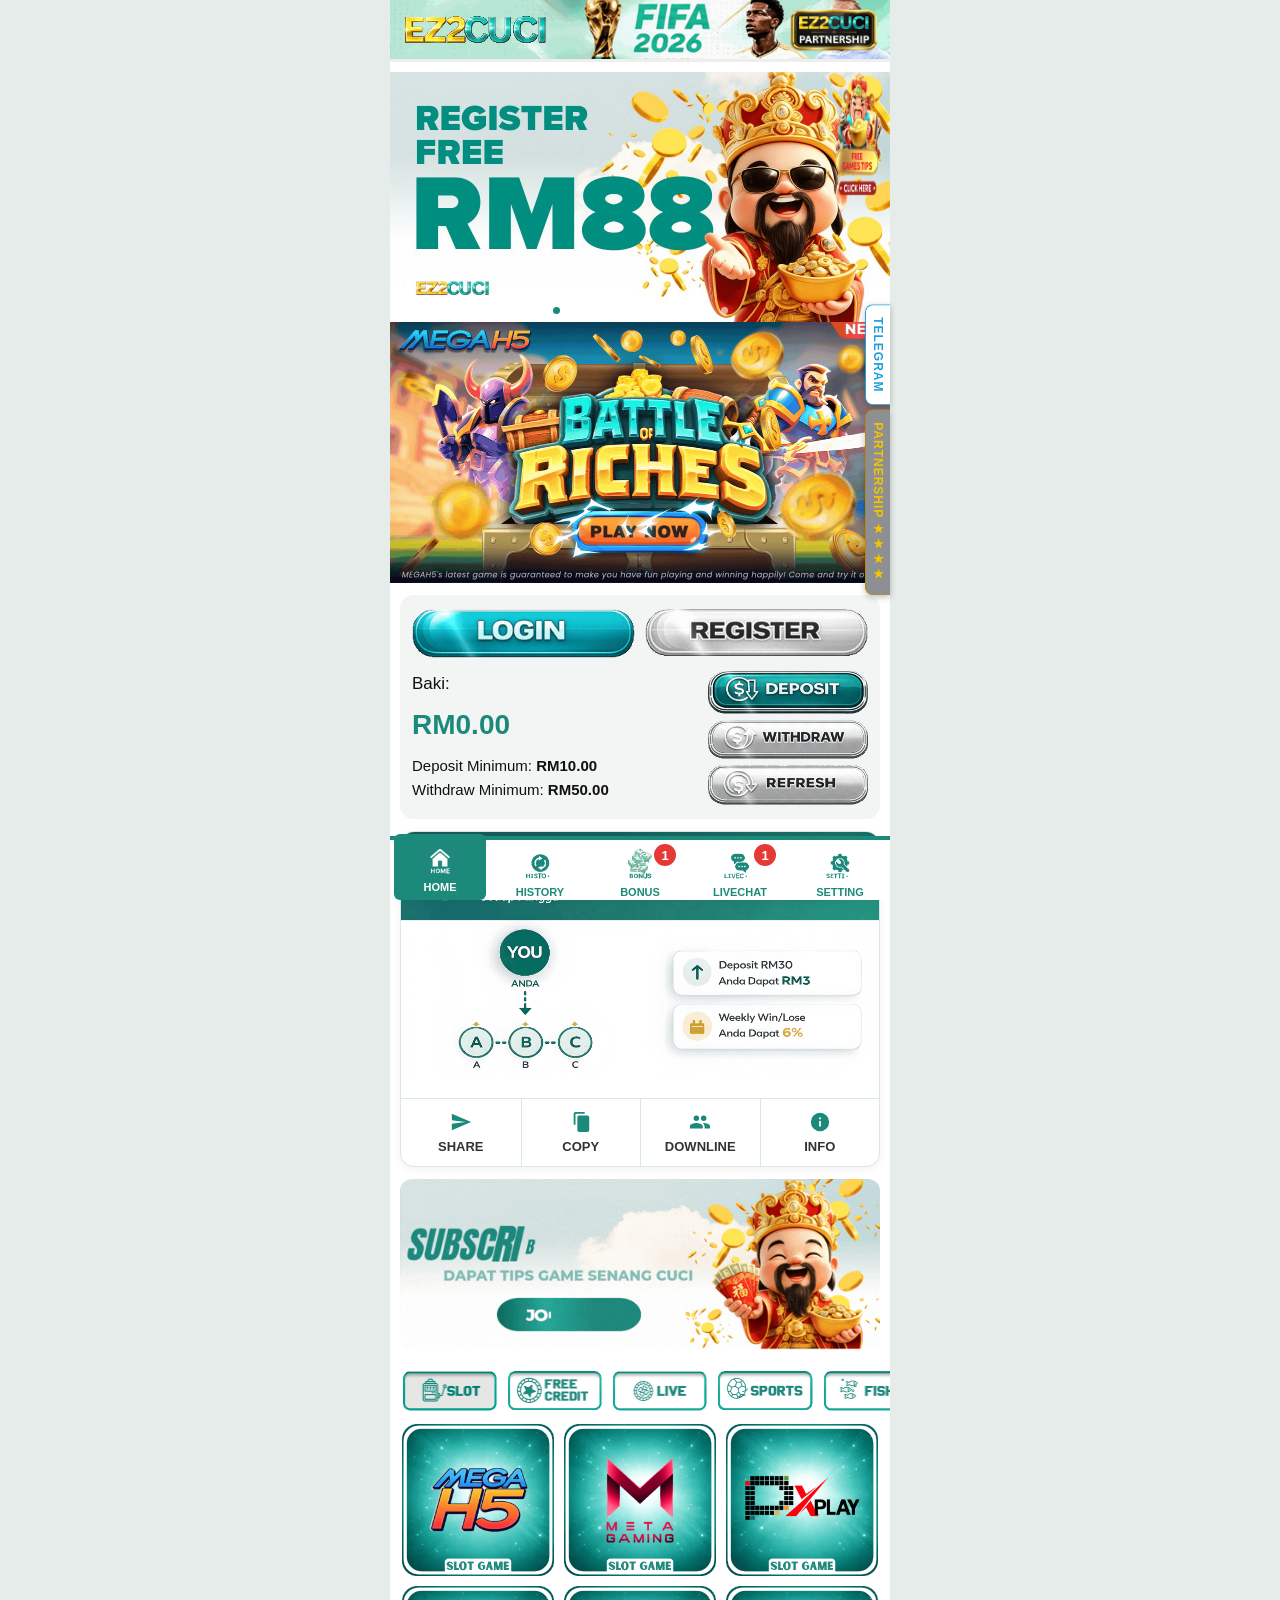
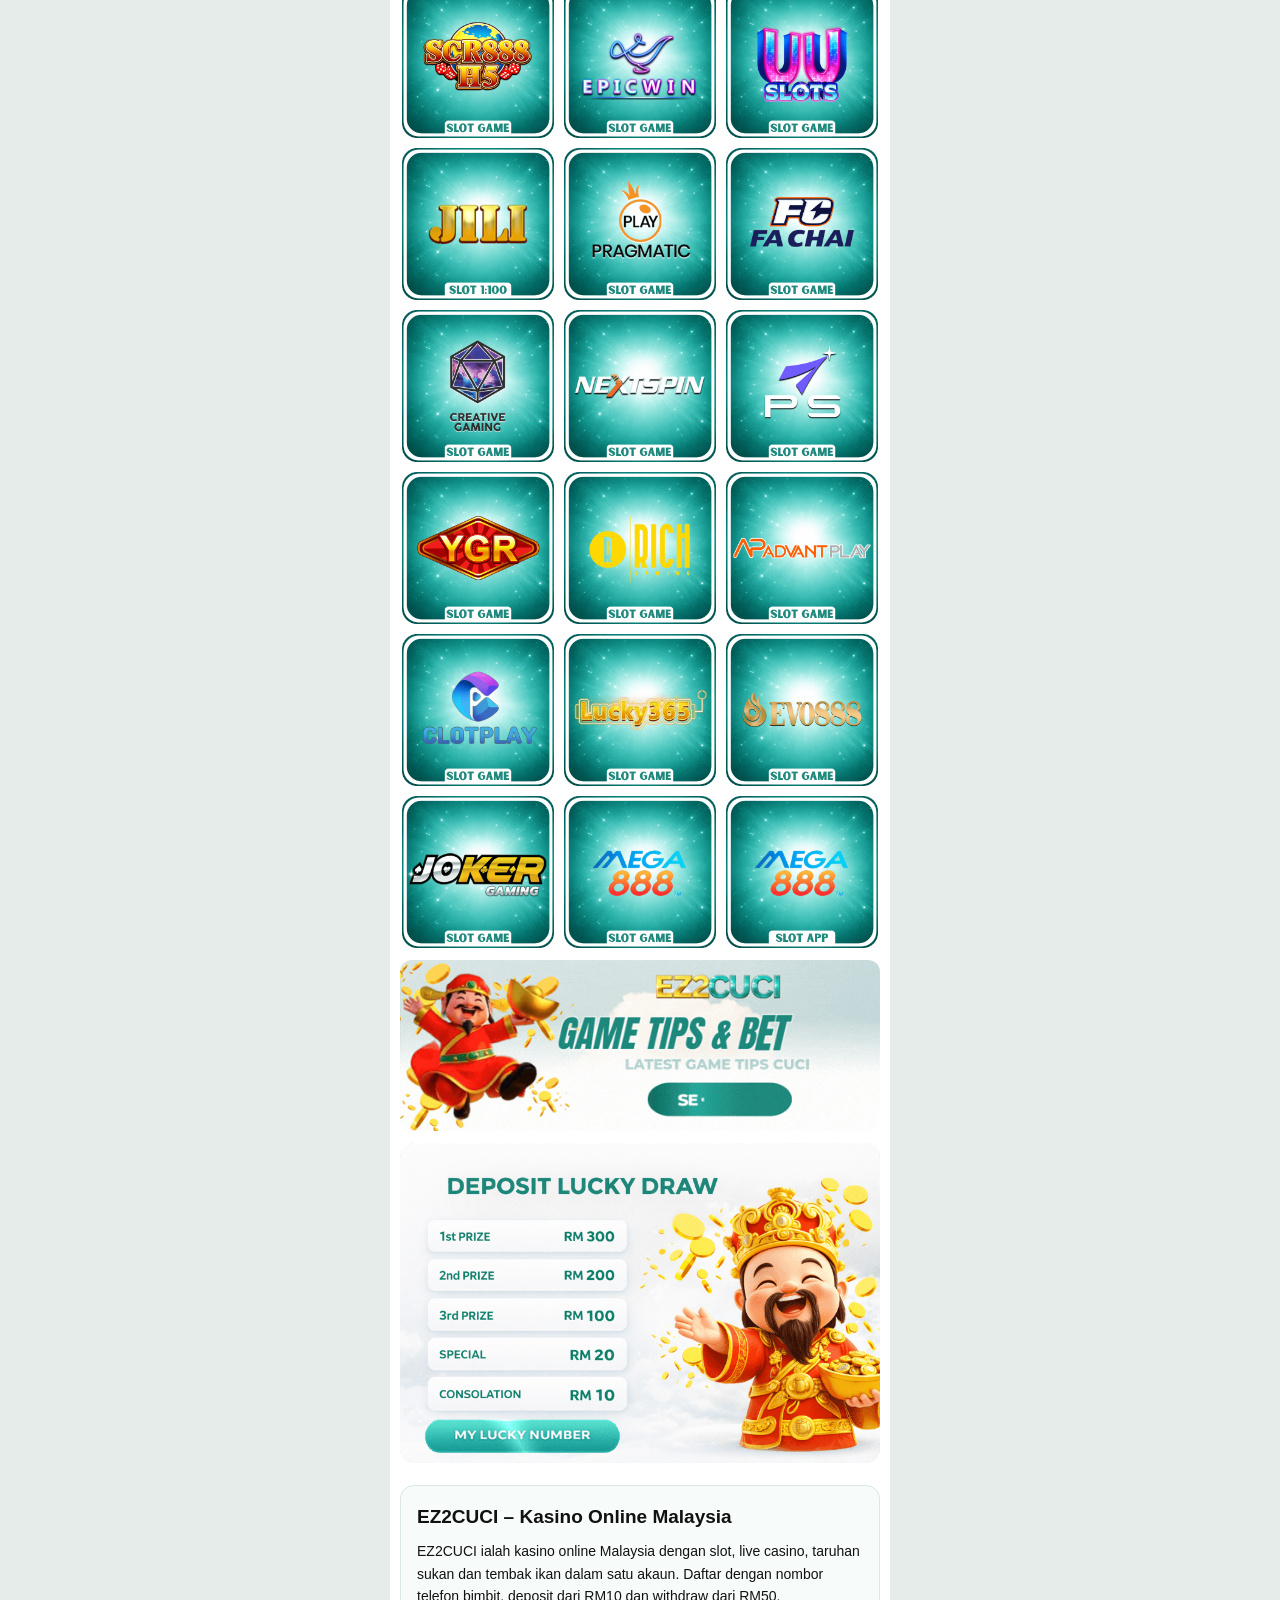
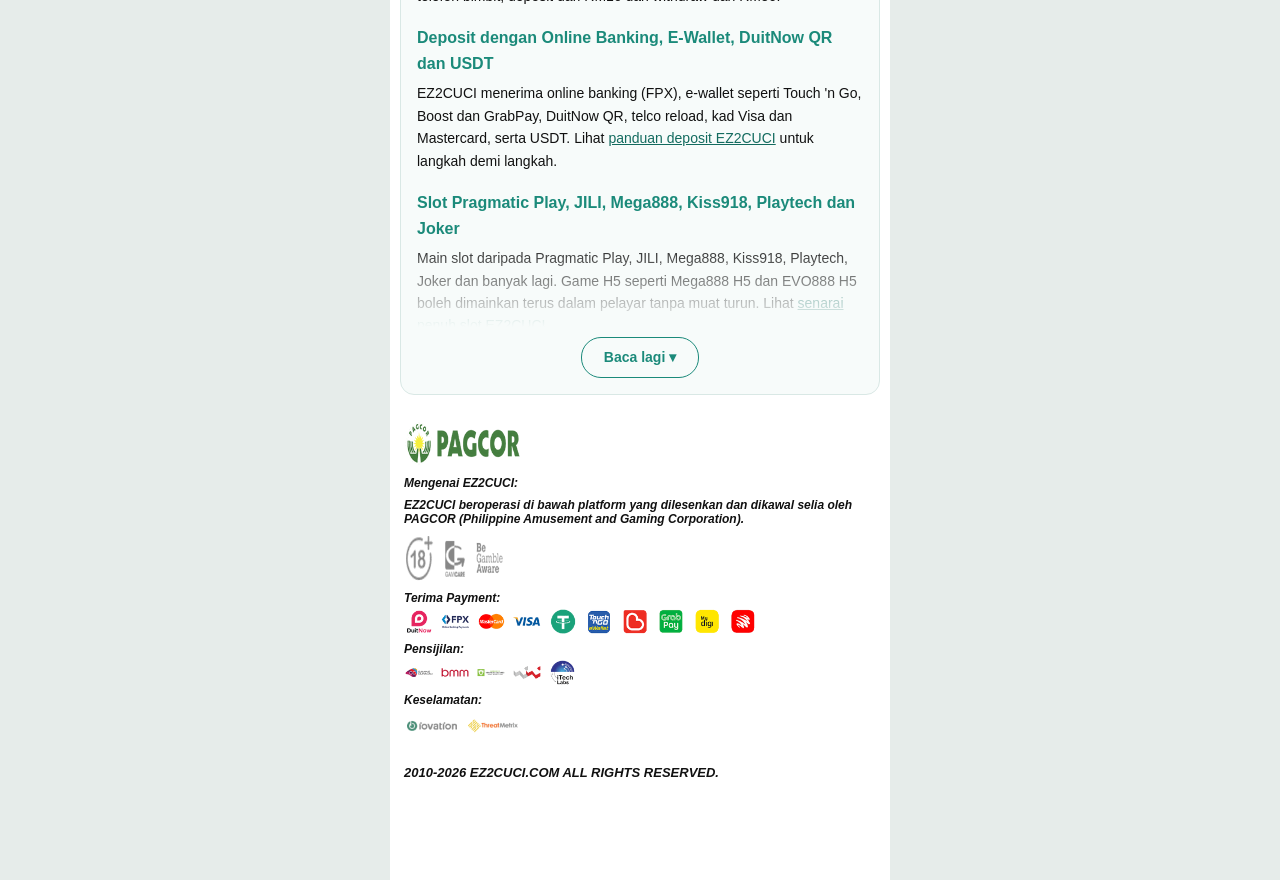
==== commit f9145c0e: "Write the first banner and balance into the HTML The first banner and wallet text were added by scri" ====
--- a/index.html
+++ b/index.html
@@ -28,7 +28,9 @@
     </header>
 
     <section class="carousel" aria-label="Promosi">
-      <div class="carousel-track" id="carouselTrack"></div>
+      <!-- First banner is written here (not only by script.js) so it appears
+           with the first paint and the page below it never jumps. -->
+      <div class="carousel-track" id="carouselTrack"><a class="slide" href="https://ppg668.cam/register.php?r=BMMTH"><img src="assets/banners/banner-1.jpg" alt="Promosi EZ2CUCI 1" width="1000" height="500" fetchpriority="high"></a></div>
       <div class="carousel-dots" id="carouselDots"></div>
     </section>
 
@@ -42,9 +44,9 @@
       <div class="wallet">
         <div class="wallet-info">
           <p class="wallet-label">Baki:</p>
-          <p class="wallet-amount" id="balance"></p>
-          <p>Deposit Minimum: <b id="minDeposit"></b></p>
-          <p>Withdraw Minimum: <b id="minWithdrawal"></b></p>
+          <p class="wallet-amount" id="balance">RM0.00</p>
+          <p>Deposit Minimum: <b id="minDeposit">RM10.00</b></p>
+          <p>Withdraw Minimum: <b id="minWithdrawal">RM50.00</b></p>
         </div>
         <div class="wallet-actions">
           <a class="img-btn" data-link="deposit"><img src="assets/still/btn-deposit.png" data-anim="assets/btn-deposit.gif" alt="Deposit" width="300" height="83"></a>
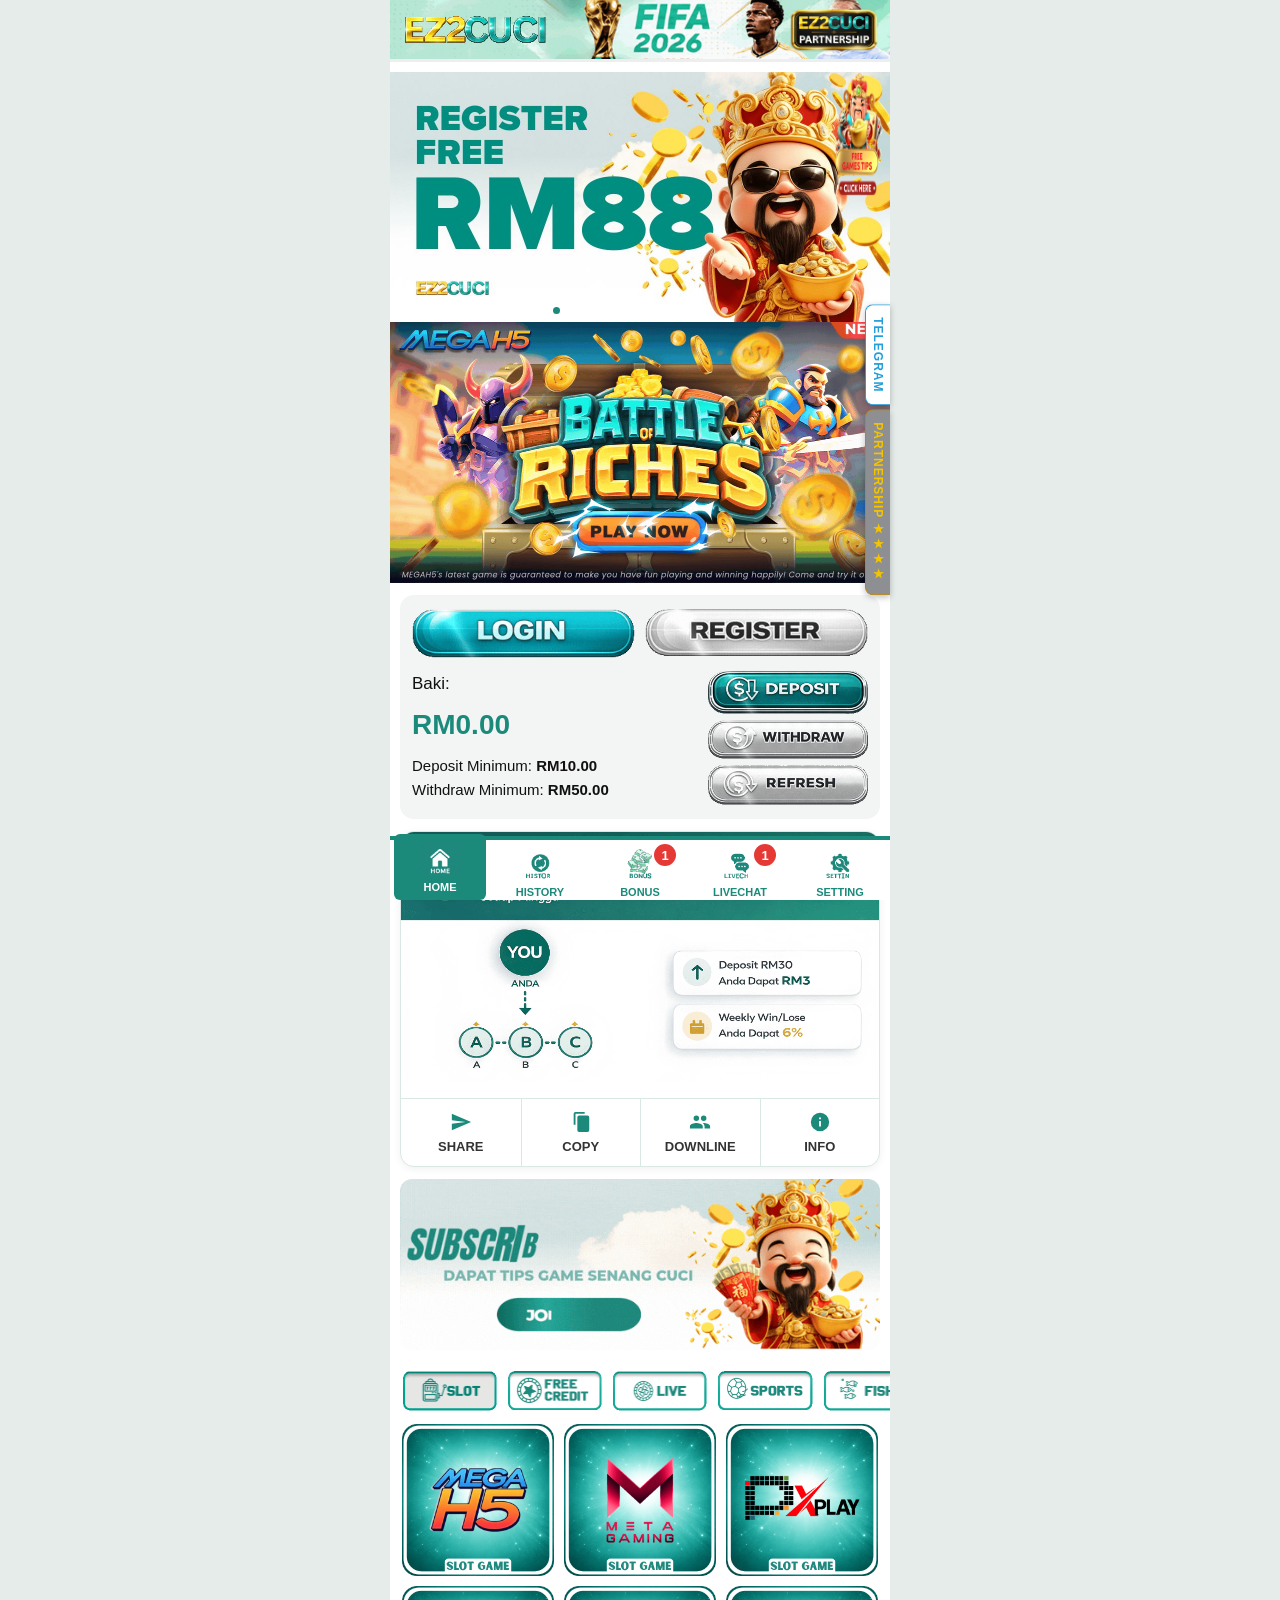
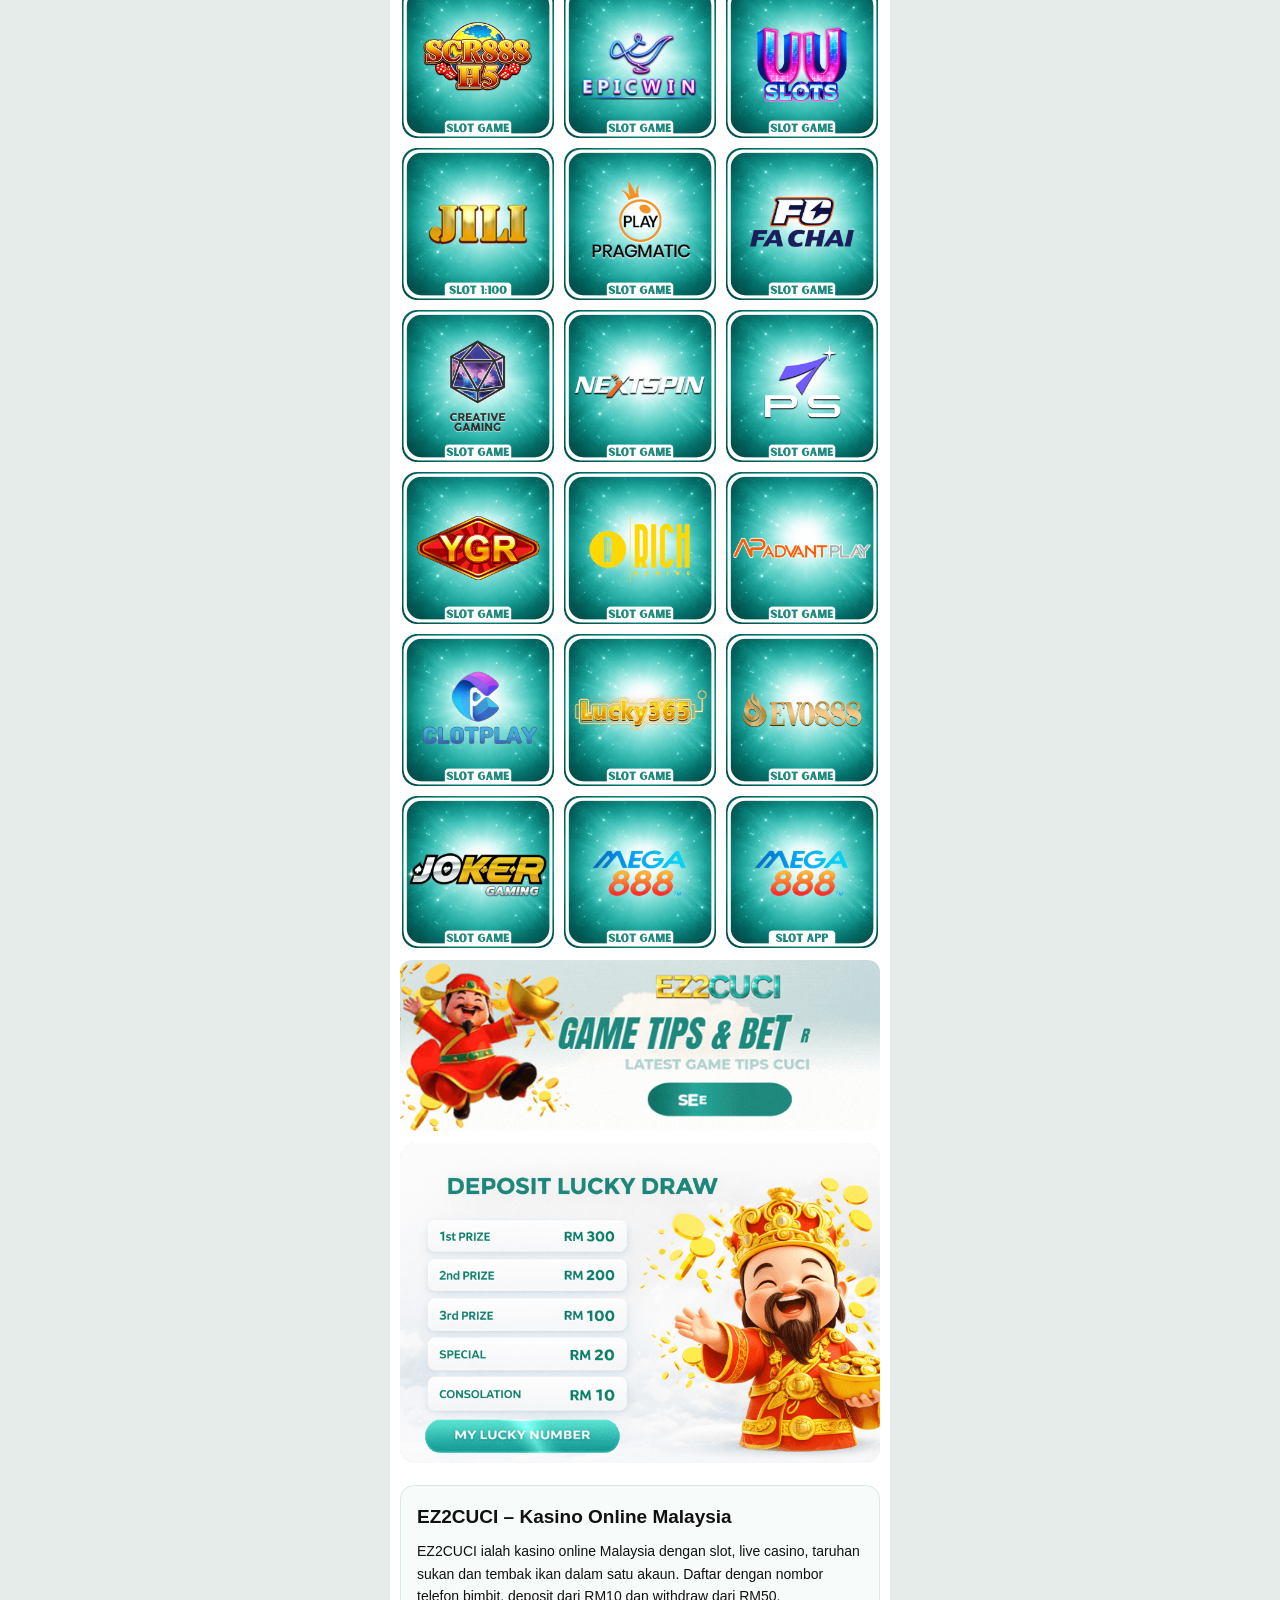
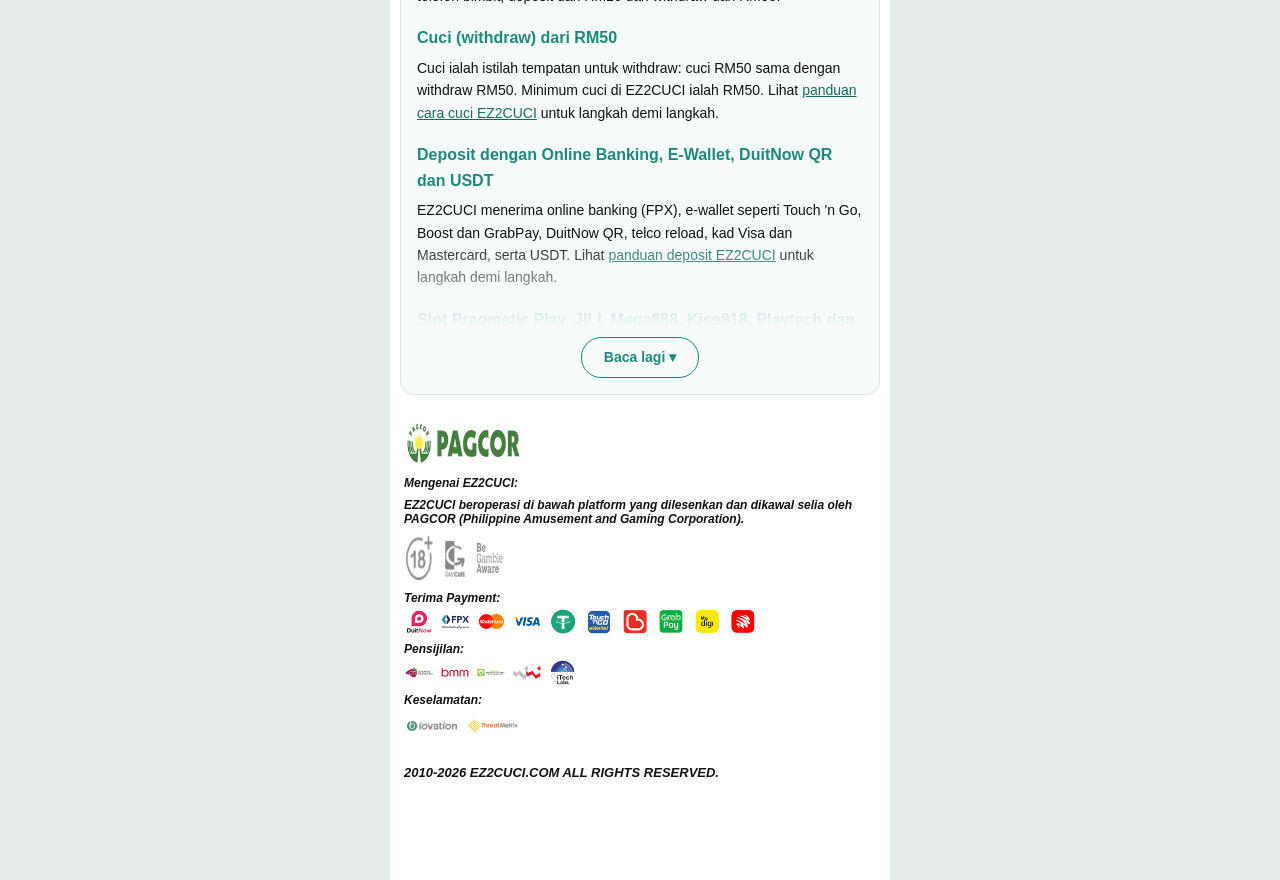
==== commit 2263d2f1: "Add Malay cuci (withdraw) guide Co-Authored-By: Claude Opus 5.5 <noreply@anthropic.com>" ====
--- a/index.html
+++ b/index.html
@@ -84,6 +84,9 @@
       <h1>EZ2CUCI – Kasino Online Malaysia</h1>
       <p>EZ2CUCI ialah kasino online Malaysia dengan slot, live casino, taruhan sukan dan tembak ikan dalam satu akaun. Daftar dengan nombor telefon bimbit, deposit dari RM10 dan withdraw dari RM50.</p>
       <div class="collapsible">
+        <h2>Cuci (withdraw) dari RM50</h2>
+        <p>Cuci ialah istilah tempatan untuk withdraw: cuci RM50 sama dengan withdraw RM50. Minimum cuci di EZ2CUCI ialah RM50. Lihat <a href="cuci">panduan cara cuci EZ2CUCI</a> untuk langkah demi langkah.</p>
+
         <h2>Deposit dengan Online Banking, E-Wallet, DuitNow QR dan USDT</h2>
         <p>EZ2CUCI menerima online banking (FPX), e-wallet seperti Touch 'n Go, Boost dan GrabPay, DuitNow QR, telco reload, kad Visa dan Mastercard, serta USDT. Lihat <a href="deposit">panduan deposit EZ2CUCI</a> untuk langkah demi langkah.</p>
 
@@ -98,6 +101,7 @@
           <li><a href="register">Panduan daftar dan login EZ2CUCI</a></li>
           <li><a href="deposit">Panduan deposit dan withdraw EZ2CUCI</a></li>
           <li><a href="app-download">Panduan muat turun app EZ2CUCI (APK &amp; iOS)</a></li>
+          <li><a href="cuci">Panduan cuci (withdraw) EZ2CUCI</a></li>
           <li><a href="slot-games">Slot EZ2CUCI: Pragmatic Play, JILI, Mega888, Kiss918 dan lagi</a></li>
         </ul>
       </div>
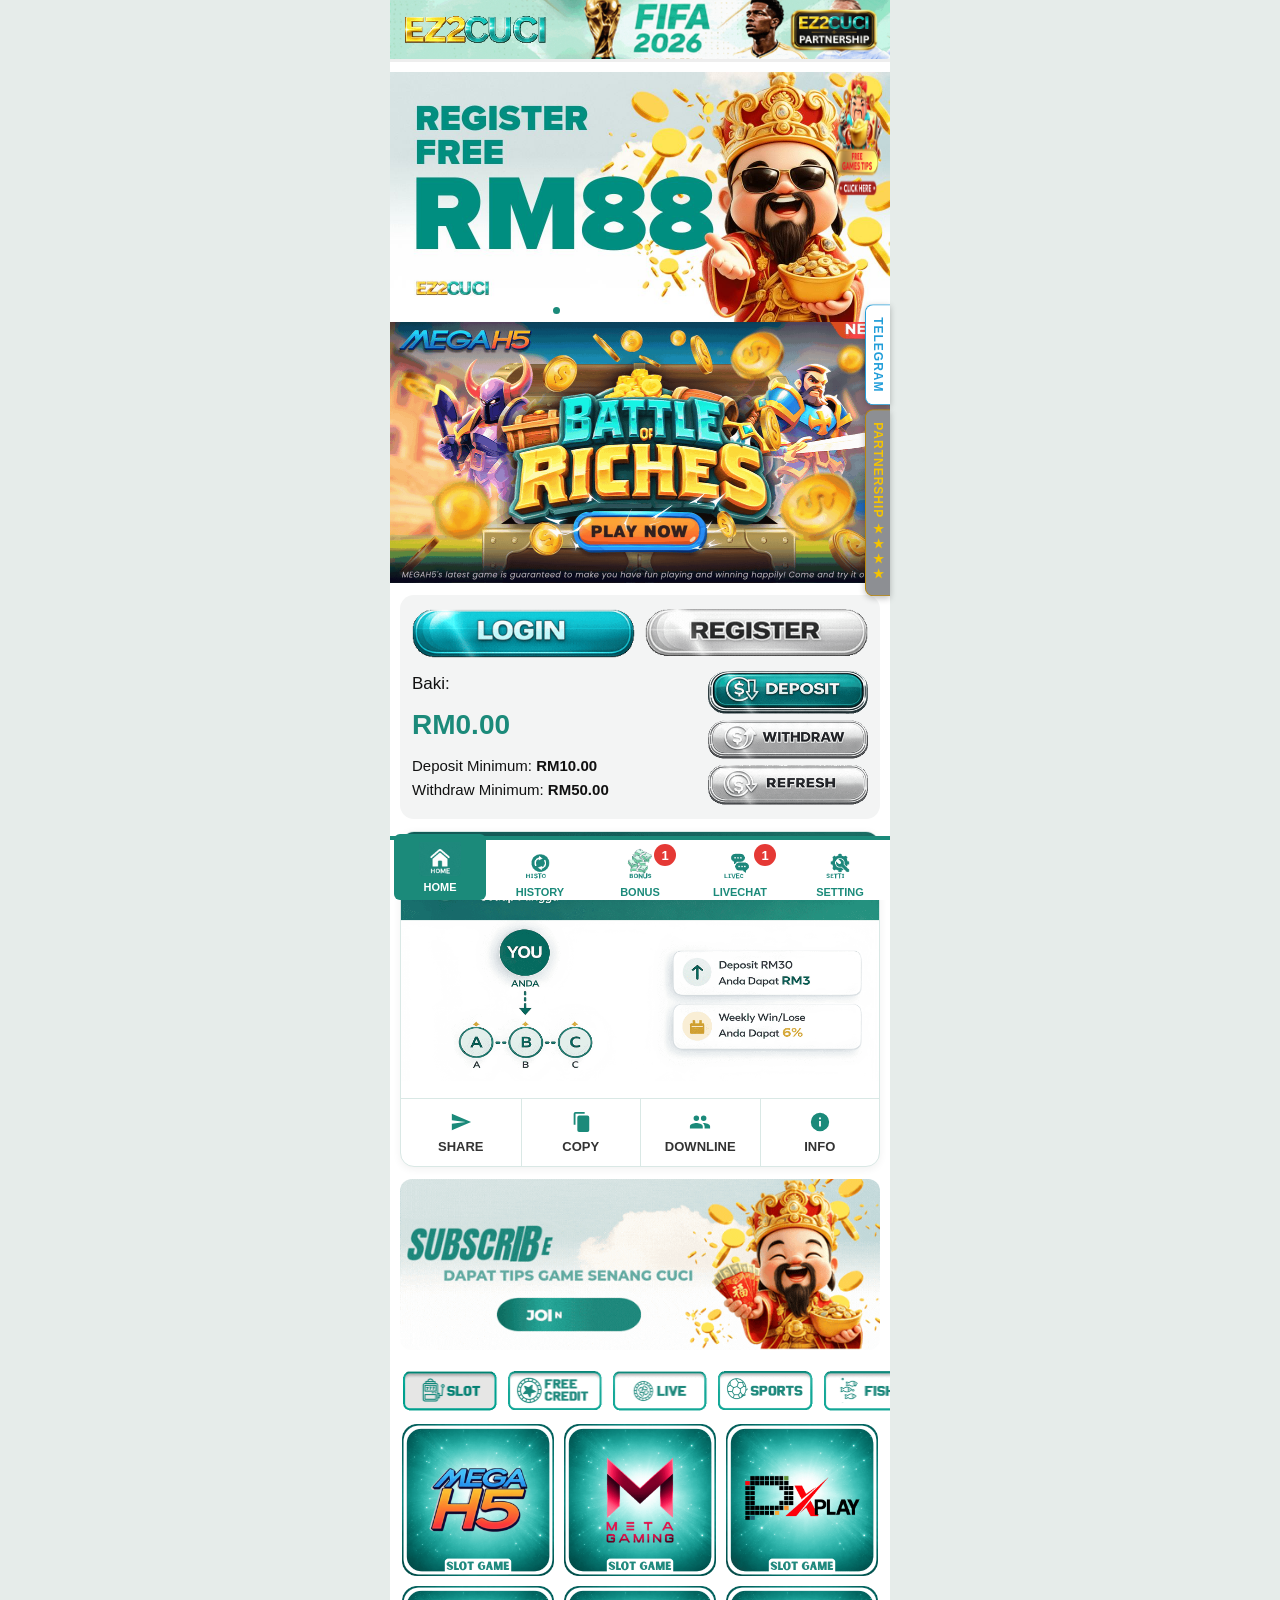
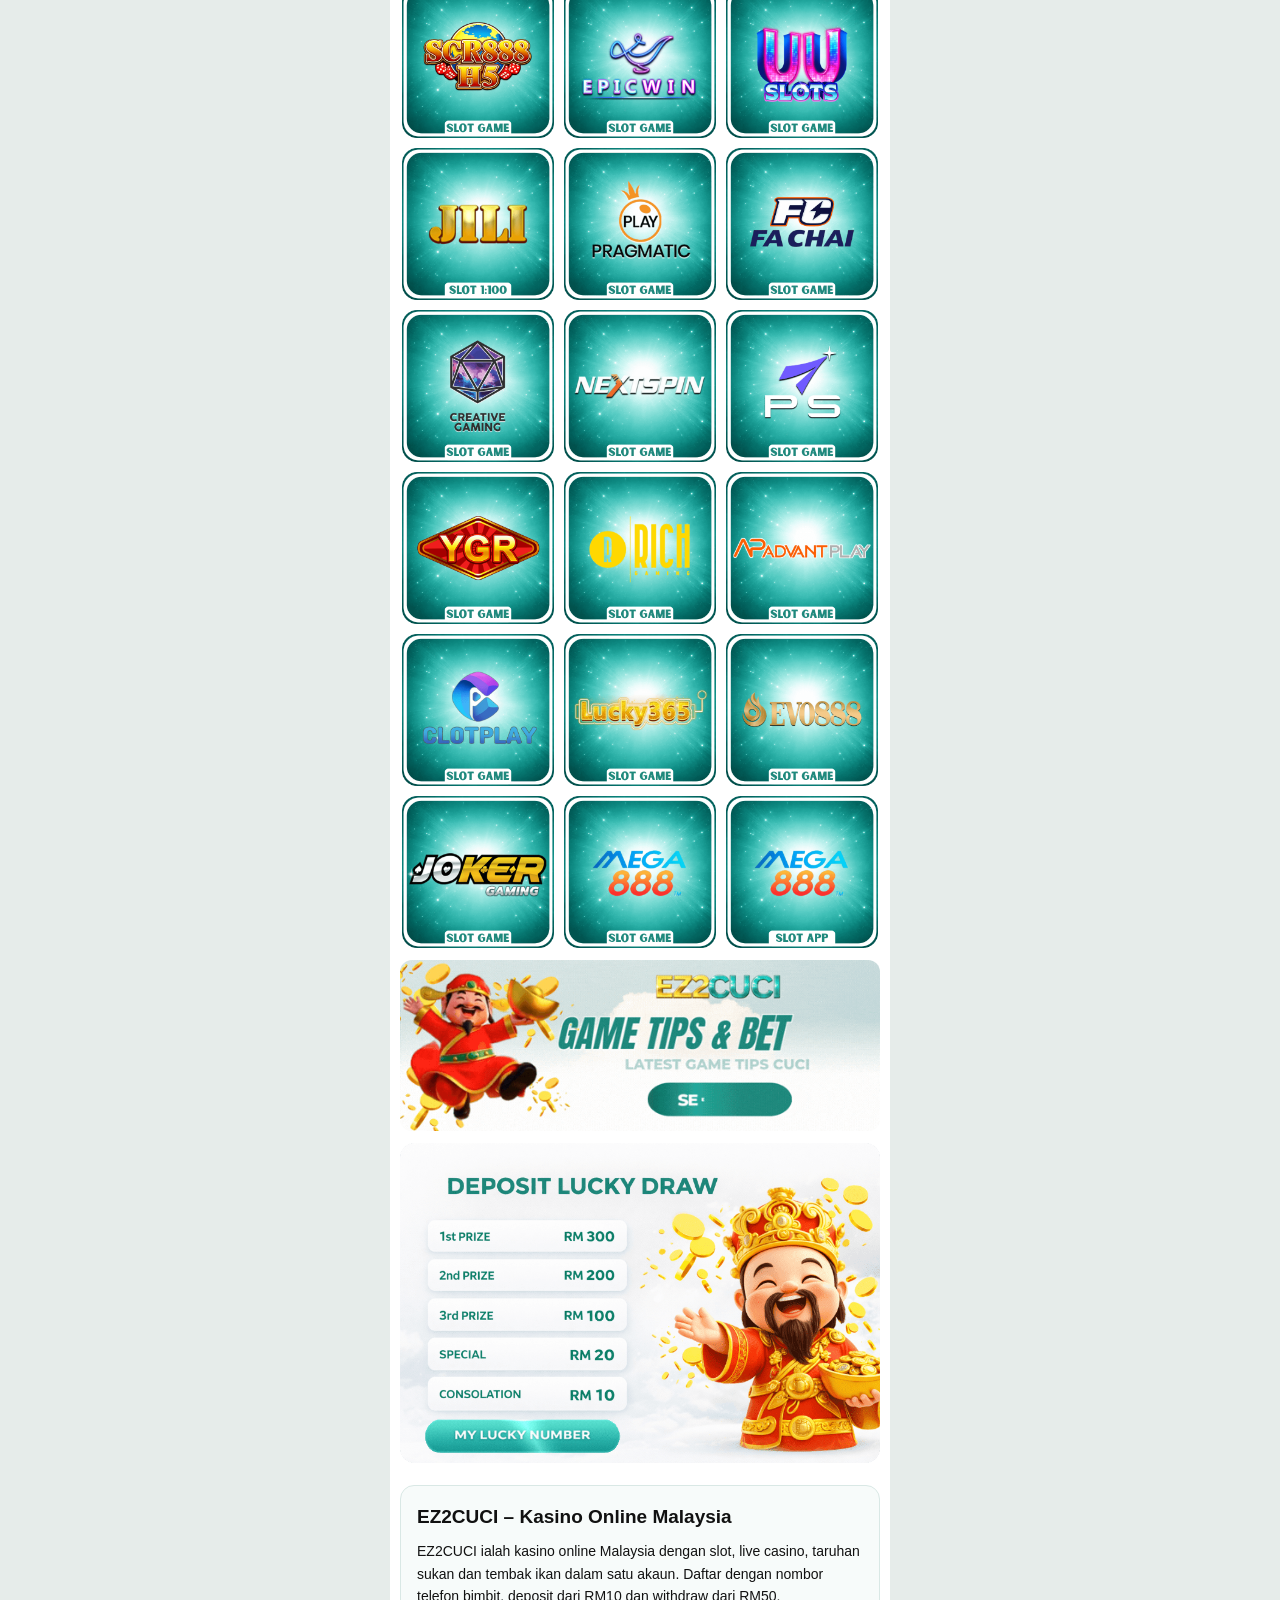
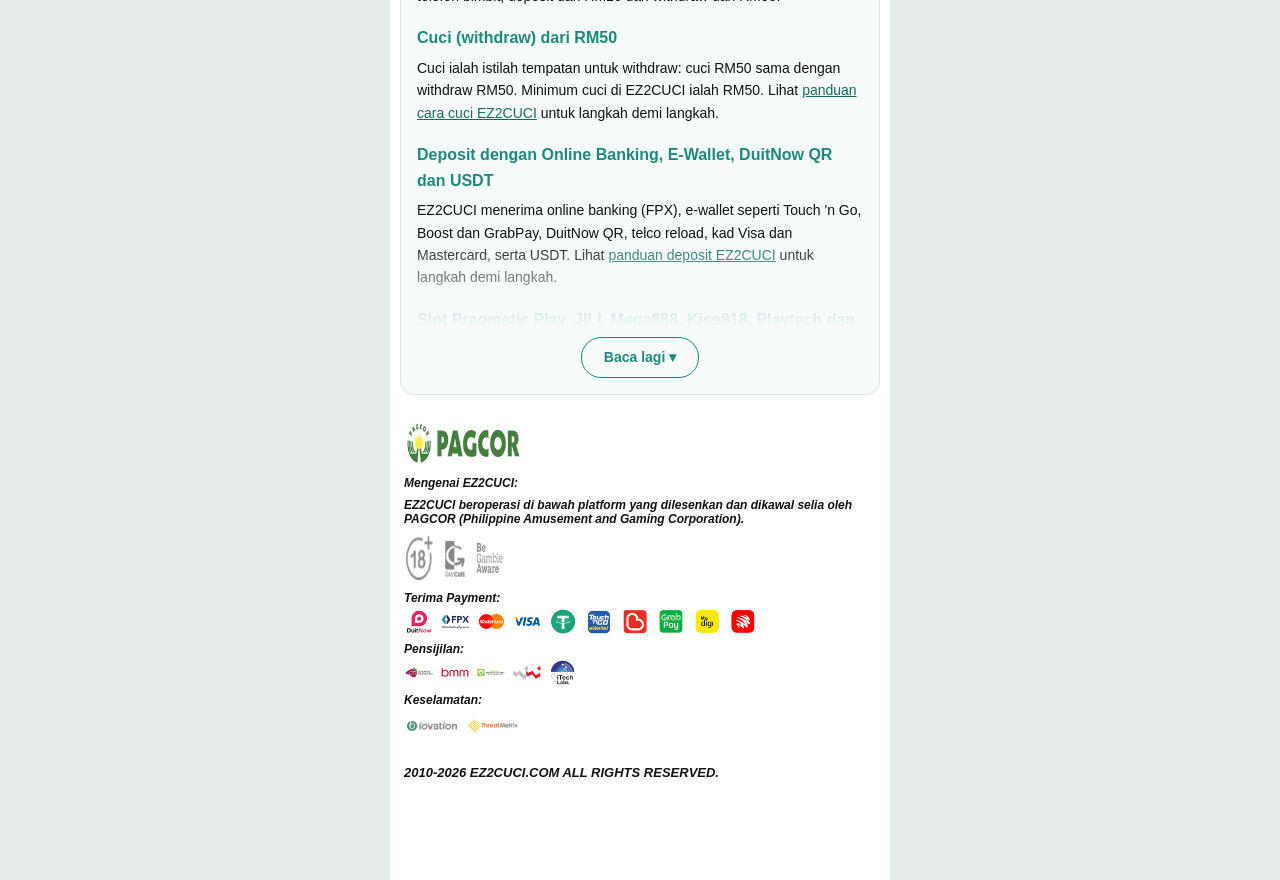
==== commit 1daaca40: "Update register link to ppg668.cc Co-Authored-By: Claude Opus 5.5 <noreply@anthropic.com>" ====
--- a/index.html
+++ b/index.html
@@ -30,7 +30,7 @@
     <section class="carousel" aria-label="Promosi">
       <!-- First banner is written here (not only by script.js) so it appears
            with the first paint and the page below it never jumps. -->
-      <div class="carousel-track" id="carouselTrack"><a class="slide" href="https://ppg668.cam/register.php?r=BMMTH"><img src="assets/banners/banner-1.jpg" alt="Promosi EZ2CUCI 1" width="1000" height="500" fetchpriority="high"></a></div>
+      <div class="carousel-track" id="carouselTrack"><a class="slide" href="https://ppg668.cc/register.php?r=BMMTH"><img src="assets/banners/banner-1.jpg" alt="Promosi EZ2CUCI 1" width="1000" height="500" fetchpriority="high"></a></div>
       <div class="carousel-dots" id="carouselDots"></div>
     </section>
 
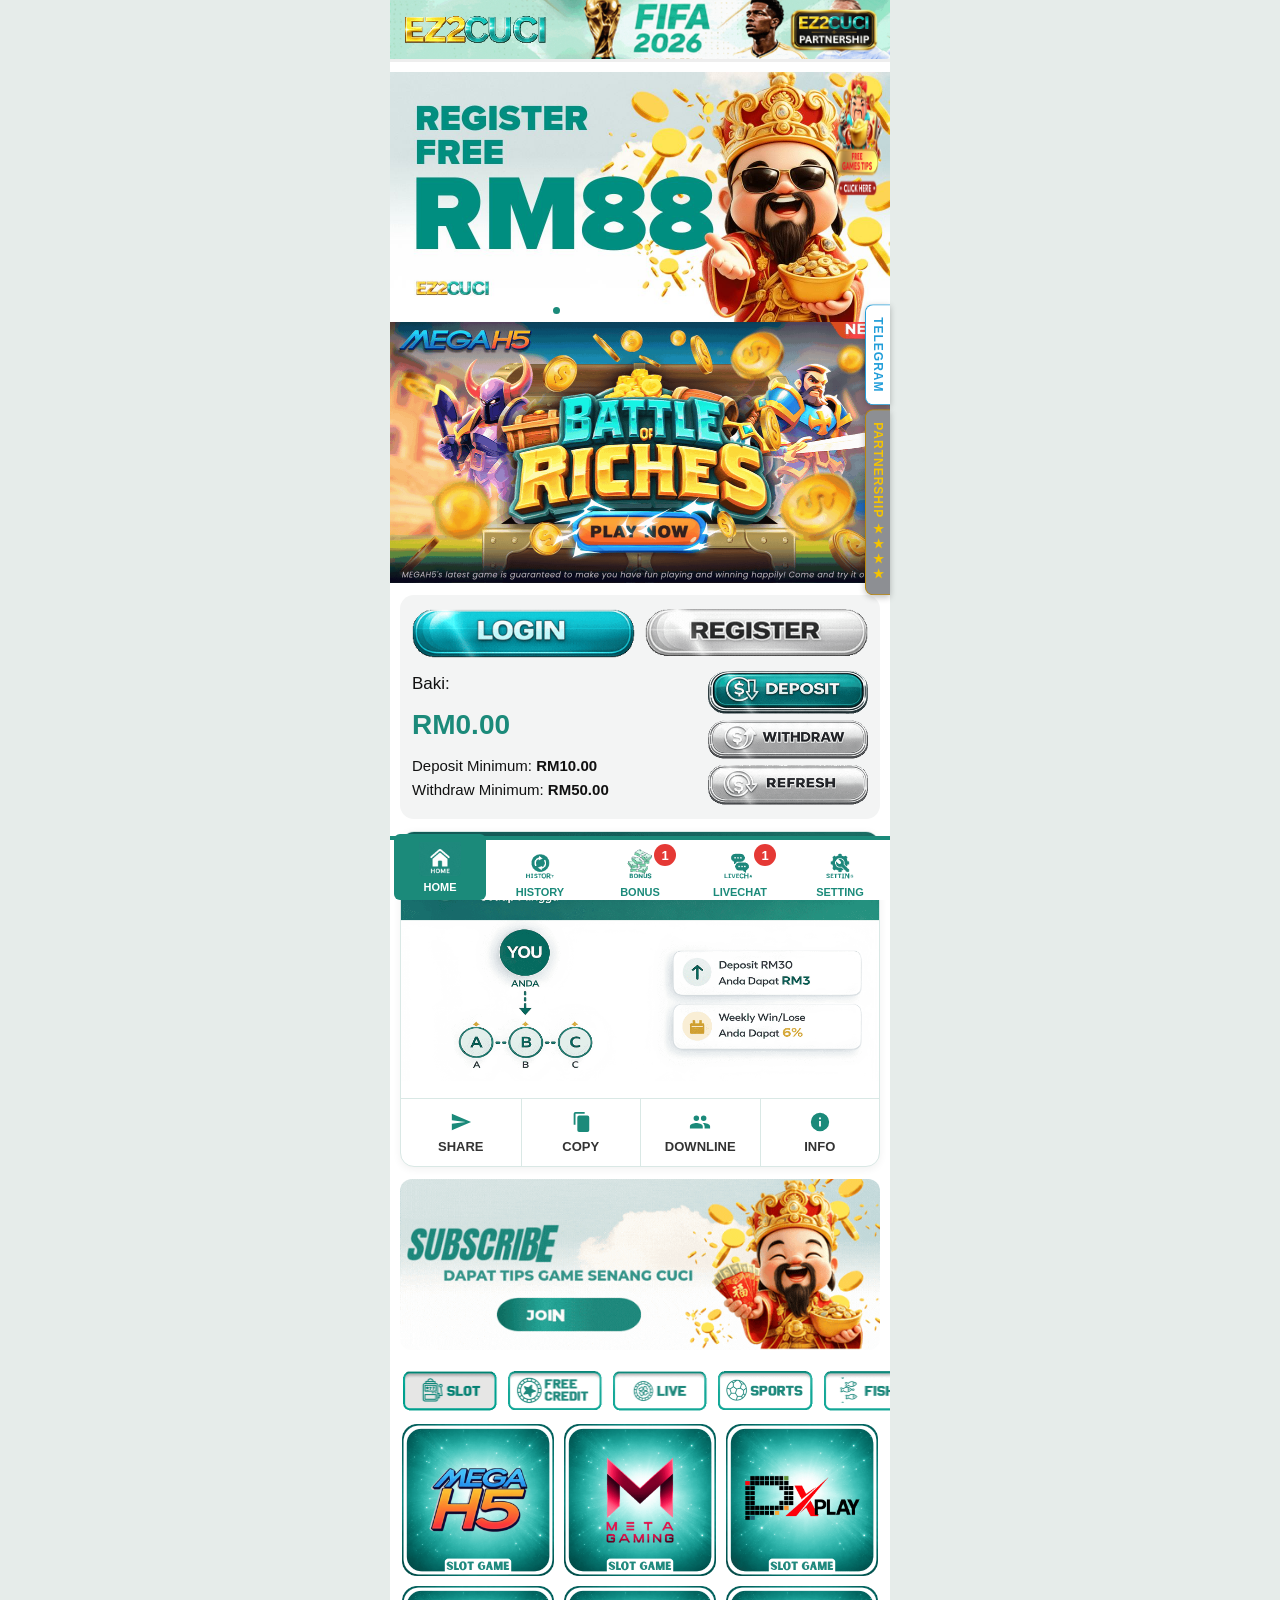
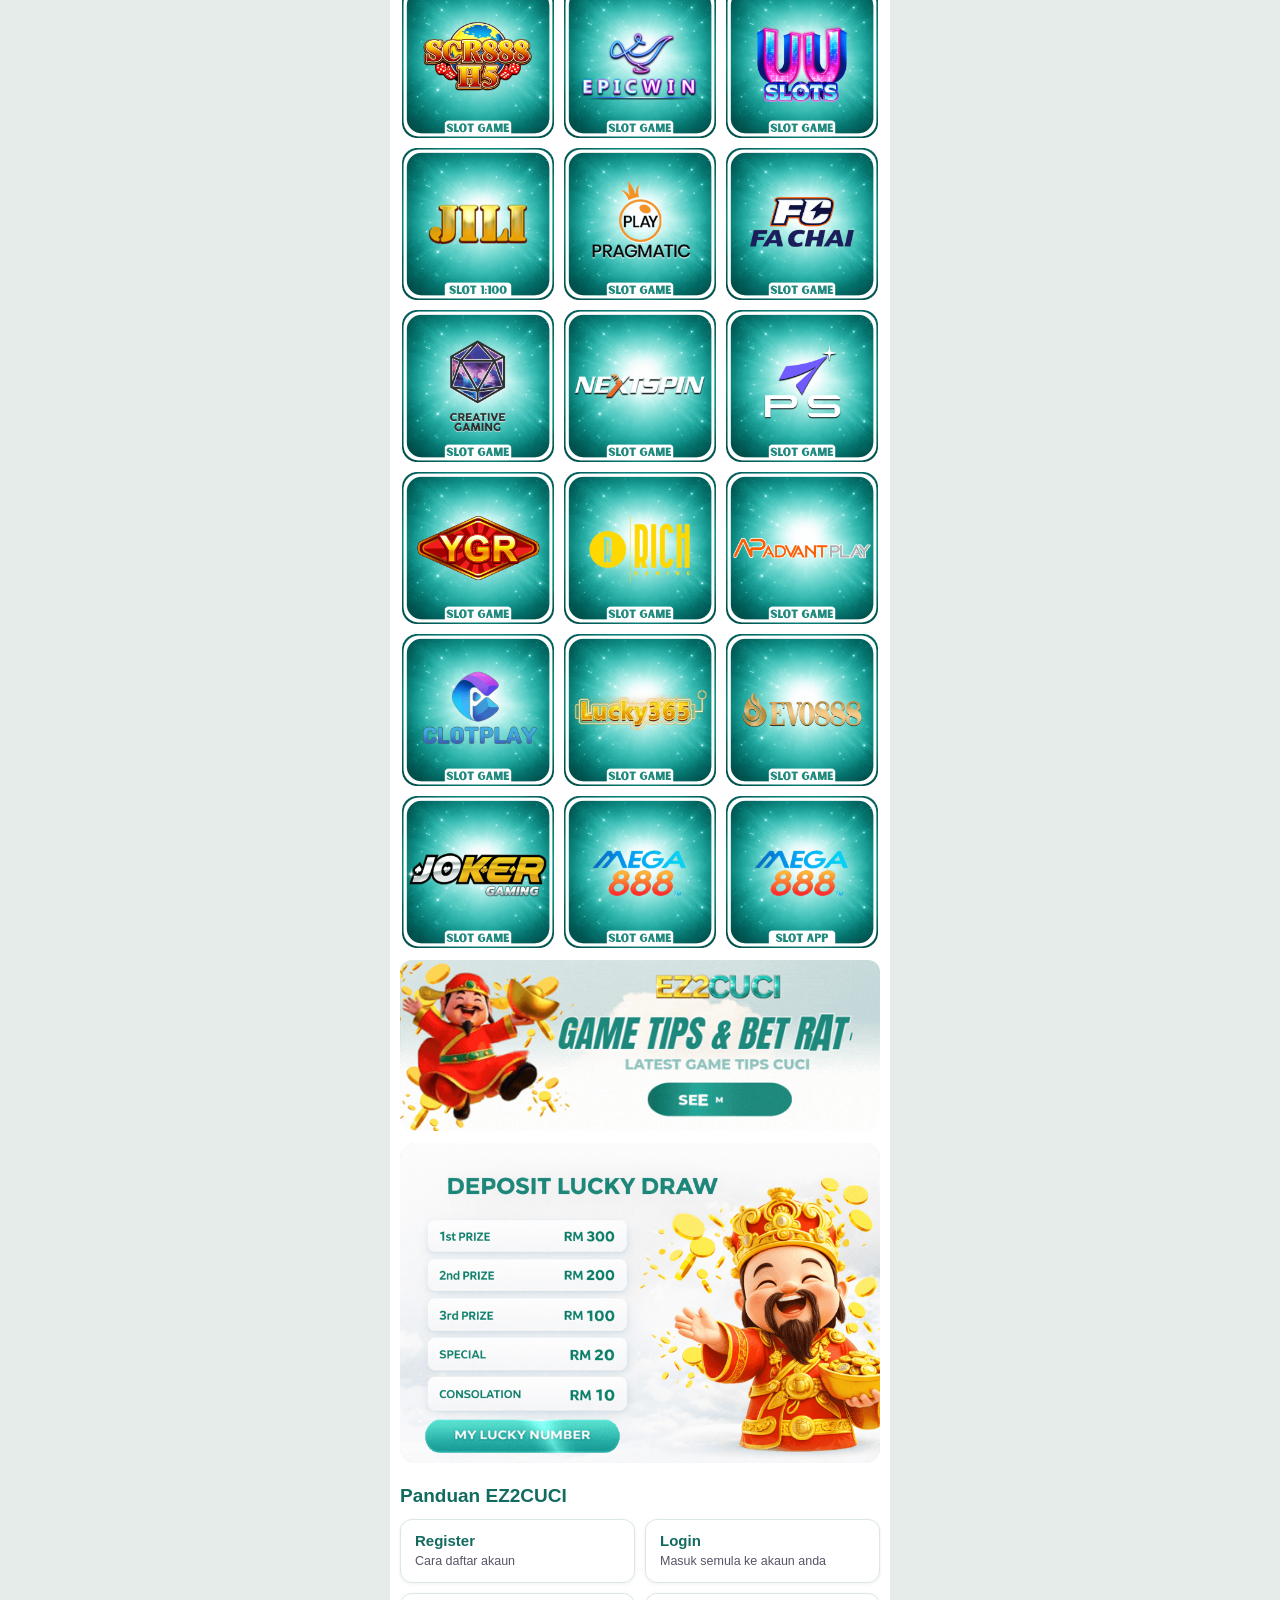
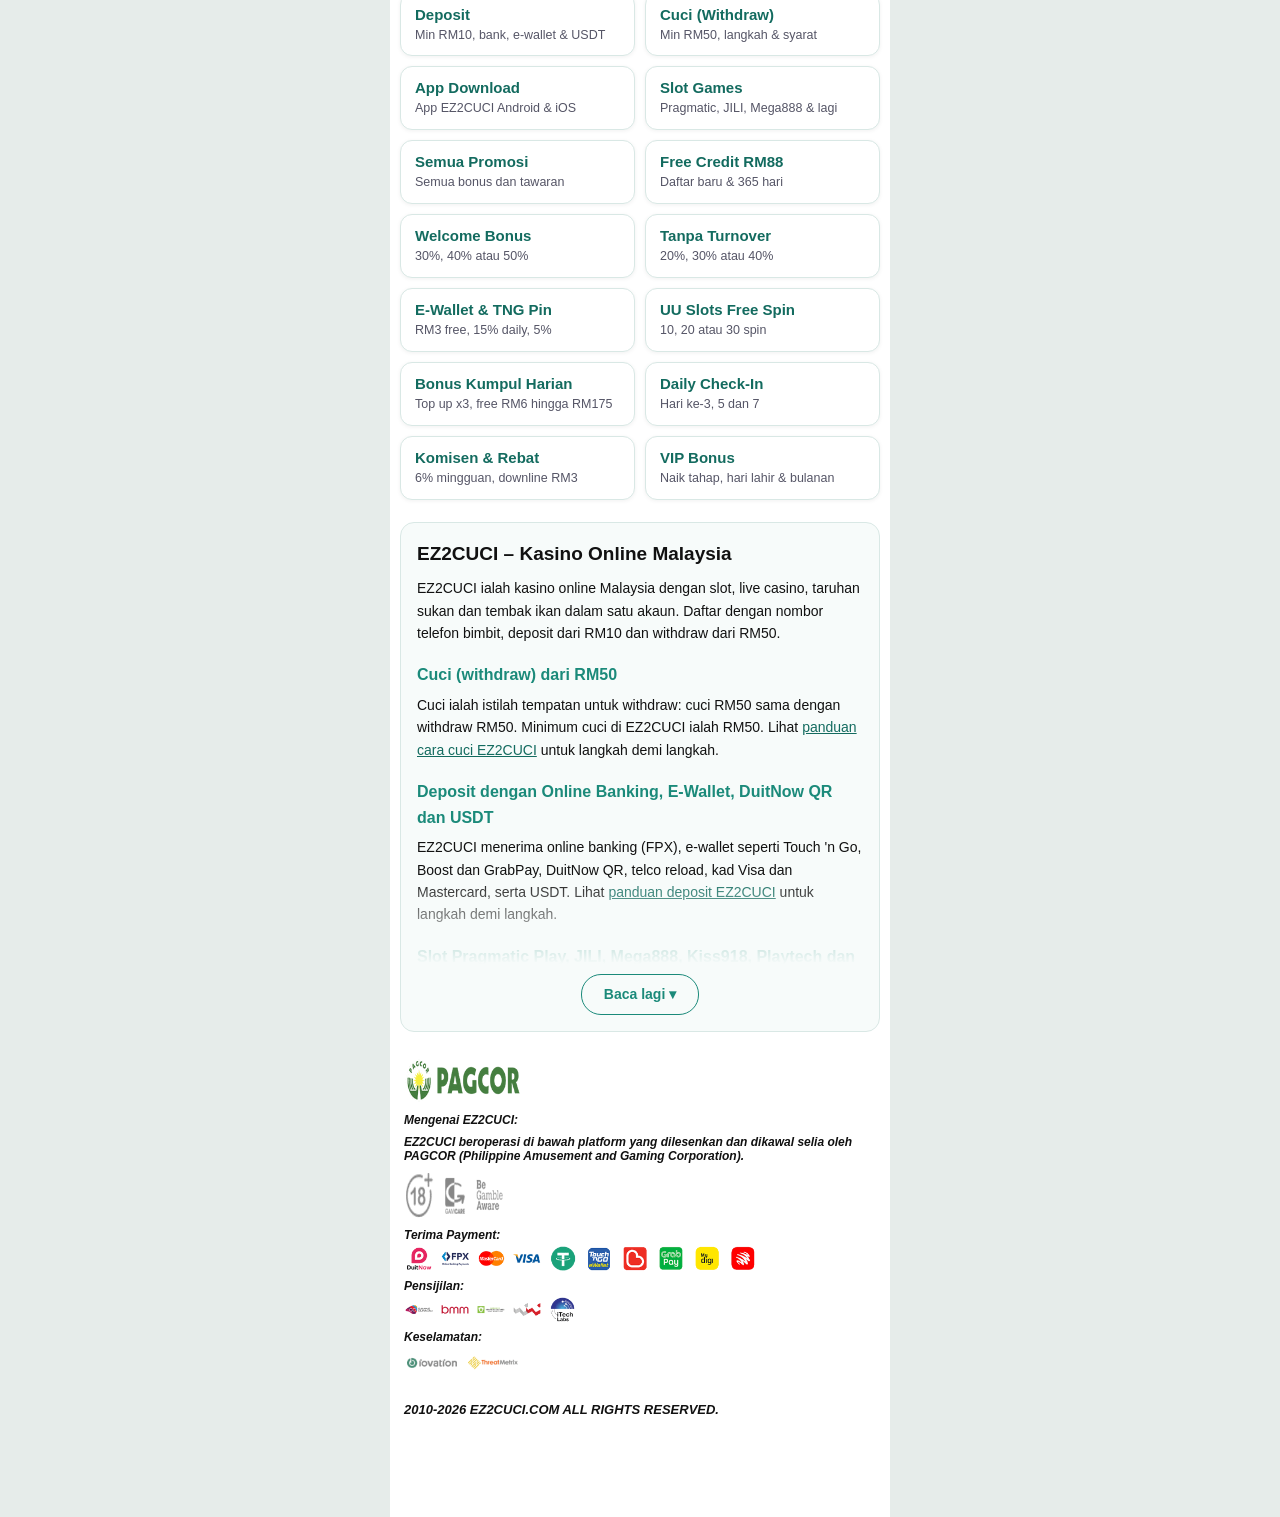
==== commit f5ba5455: "Add Malay promotions guide and show guides as a card grid Co-Authored-By: Claude Opus 5.5 <noreply@a" ====
--- a/index.html
+++ b/index.html
@@ -80,6 +80,27 @@
       <a class="img-btn" data-link="luckyNumber"><img src="assets/btn-lucky.gif" alt="My lucky number" width="300" height="60" loading="lazy"></a>
     </section>
 
+    <section class="guide-grid-wrap home-grid" aria-label="Panduan EZ2CUCI">
+      <h2 class="guide-grid-title">Panduan EZ2CUCI</h2>
+      <div class="guide-grid">
+        <a href="register"><b>Register</b><span>Cara daftar akaun</span></a>
+        <a href="register#login"><b>Login</b><span>Masuk semula ke akaun anda</span></a>
+        <a href="deposit"><b>Deposit</b><span>Min RM10, bank, e-wallet &amp; USDT</span></a>
+        <a href="cuci"><b>Cuci (Withdraw)</b><span>Min RM50, langkah &amp; syarat</span></a>
+        <a href="app-download"><b>App Download</b><span>App EZ2CUCI Android &amp; iOS</span></a>
+        <a href="slot-games"><b>Slot Games</b><span>Pragmatic, JILI, Mega888 &amp; lagi</span></a>
+        <a href="promotions"><b>Semua Promosi</b><span>Semua bonus dan tawaran</span></a>
+        <a href="promotions#free"><b>Free Credit RM88</b><span>Daftar baru &amp; 365 hari</span></a>
+        <a href="promotions#welcome"><b>Welcome Bonus</b><span>30%, 40% atau 50%</span></a>
+        <a href="promotions#no-turnover"><b>Tanpa Turnover</b><span>20%, 30% atau 40%</span></a>
+        <a href="promotions#ewallet"><b>E-Wallet &amp; TNG Pin</b><span>RM3 free, 15% daily, 5%</span></a>
+        <a href="promotions#freespin"><b>UU Slots Free Spin</b><span>10, 20 atau 30 spin</span></a>
+        <a href="promotions#kumpul"><b>Bonus Kumpul Harian</b><span>Top up x3, free RM6 hingga RM175</span></a>
+        <a href="promotions#checkin"><b>Daily Check-In</b><span>Hari ke-3, 5 dan 7</span></a>
+        <a href="promotions#free"><b>Komisen &amp; Rebat</b><span>6% mingguan, downline RM3</span></a>
+        <a href="promotions#vip"><b>VIP Bonus</b><span>Naik tahap, hari lahir &amp; bulanan</span></a>
+      </div>
+    </section>
     <section class="seo">
       <h1>EZ2CUCI – Kasino Online Malaysia</h1>
       <p>EZ2CUCI ialah kasino online Malaysia dengan slot, live casino, taruhan sukan dan tembak ikan dalam satu akaun. Daftar dengan nombor telefon bimbit, deposit dari RM10 dan withdraw dari RM50.</p>
@@ -92,6 +113,9 @@
 
         <h2>Slot Pragmatic Play, JILI, Mega888, Kiss918, Playtech dan Joker</h2>
         <p>Main slot daripada Pragmatic Play, JILI, Mega888, Kiss918, Playtech, Joker dan banyak lagi. Game H5 seperti Mega888 H5 dan EVO888 H5 boleh dimainkan terus dalam pelayar tanpa muat turun. Lihat <a href="slot-games">senarai penuh slot EZ2CUCI</a>.</p>
+
+        <h2>Promosi EZ2CUCI</h2>
+        <p>Lihat <a href="promotions">senarai penuh promosi EZ2CUCI</a>: free credit RM88, welcome bonus hingga 50%, bonus tanpa turnover, daily check-in dan banyak lagi.</p>
 
         <h2>Share &amp; Earn dan Deposit Lucky Draw</h2>
         <p>Jemput kawan dan dapat RM3 bagi setiap deposit RM30 mereka, serta 6% daripada win/lose mingguan downline anda. Sertai juga Deposit Lucky Draw dengan hadiah RM300, RM200, RM100, RM20 dan RM10. Terma dan syarat dikenakan.</p>
--- a/styles.css
+++ b/styles.css
@@ -178,3 +178,20 @@
   .wallet-actions { flex-basis: 136px; }
   .wallet-info { font-size: 14px; }
 }
+
+/* ---------- Promotions tables ---------- */
+.seo h3 { font-size: 15px; margin: 14px 0 4px; }
+.table-wrap { overflow-x: auto; margin: 10px 0; }
+.seo table { width: 100%; border-collapse: collapse; font-size: 13px; }
+.seo th { background: var(--teal); color: #fff; text-align: left; padding: 8px; }
+.seo td { padding: 8px; border: 1px solid var(--line); vertical-align: top; background: #fff; }
+
+/* ---------- Guide card grid ---------- */
+.guide-grid-wrap { margin-top: 22px; }
+.home-grid { margin: 22px 10px 0; }
+.guide-grid-title, .seo .guide-grid-title { margin: 0 0 12px; font-size: 19px; font-weight: 800; color: var(--teal-dark); }
+.guide-grid { display: grid; grid-template-columns: repeat(2, minmax(0, 1fr)); gap: 10px; }
+.guide-grid a, .seo .guide-grid a { display: block; padding: 12px 14px; border: 1px solid var(--line); border-radius: 12px; background: #fff; color: var(--text); text-decoration: none; box-shadow: 0 1px 4px rgba(0, 0, 0, .06); transition: border-color .15s, background .15s; }
+.guide-grid a:hover { border-color: var(--teal); background: #f4faf9; }
+.guide-grid b { display: block; font-size: 15px; color: var(--teal-dark); }
+.guide-grid span { display: block; margin-top: 4px; font-size: 12.5px; line-height: 1.35; color: #556; }
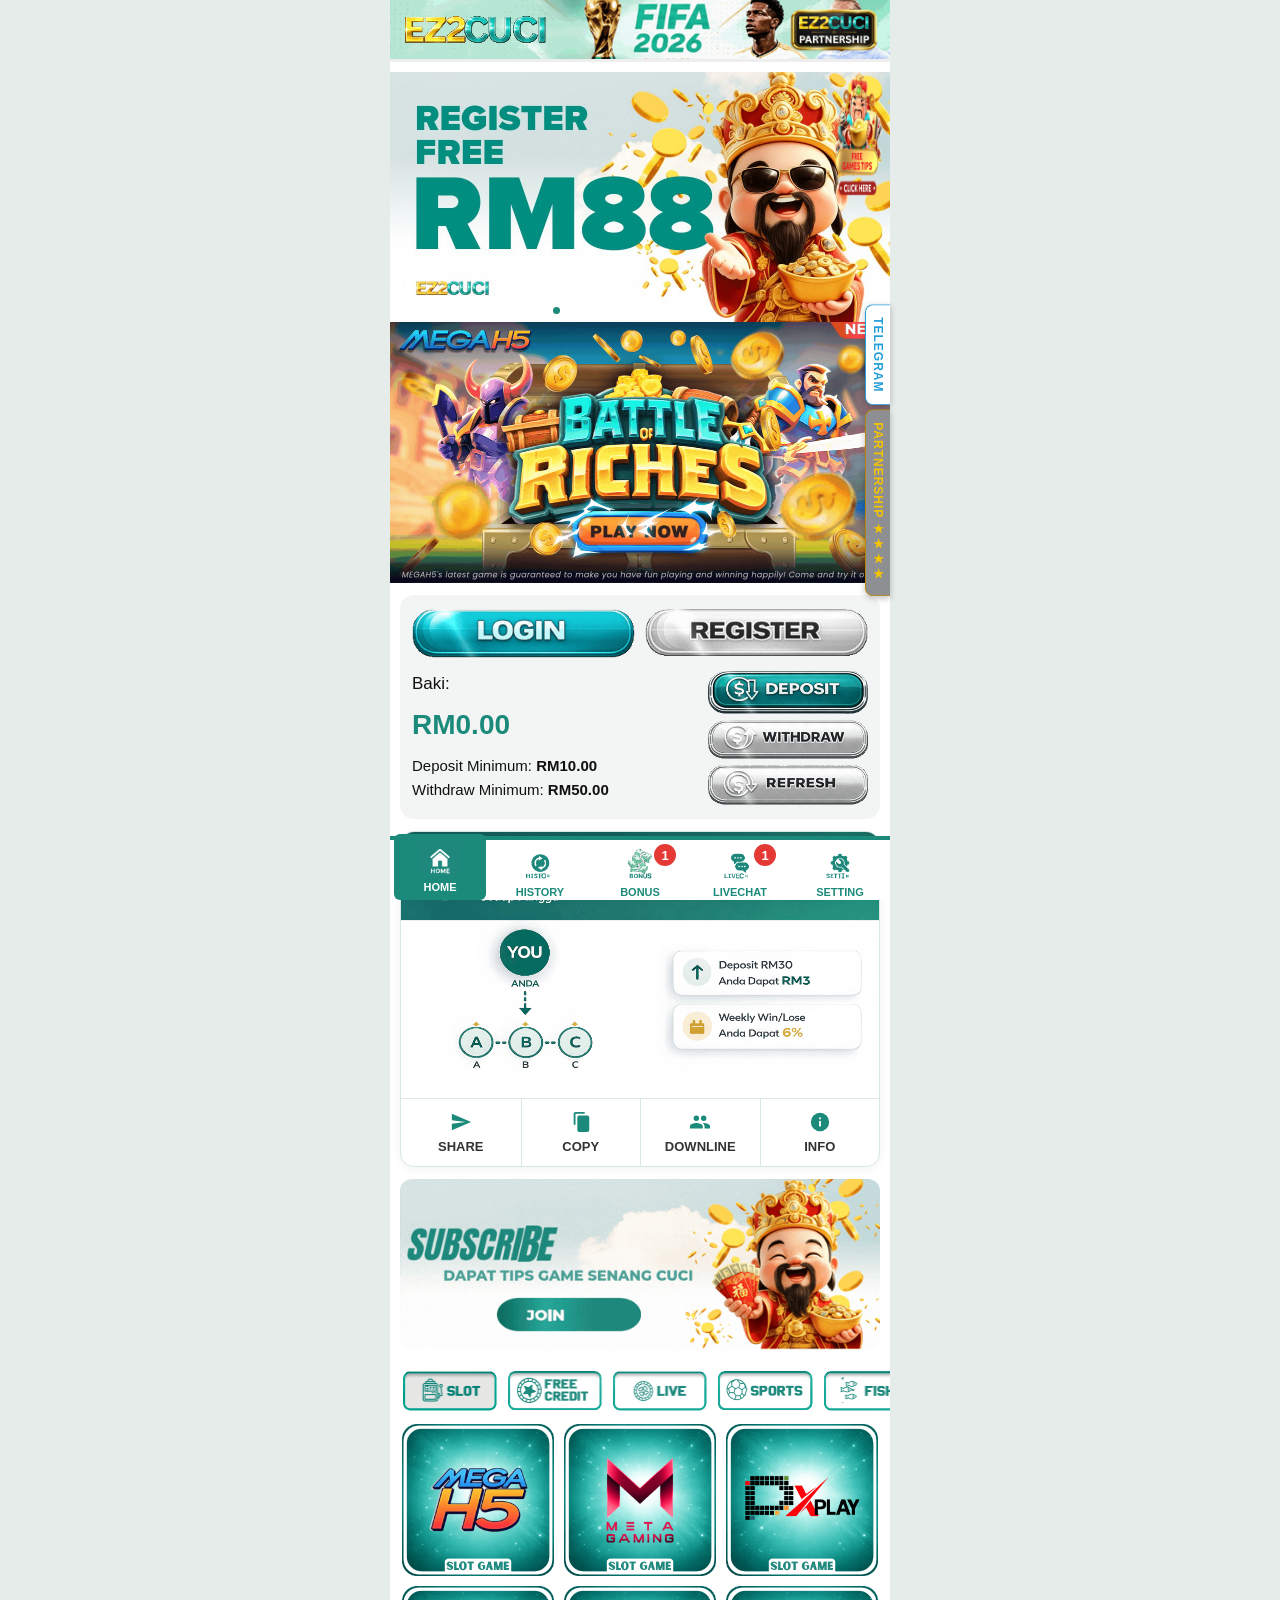
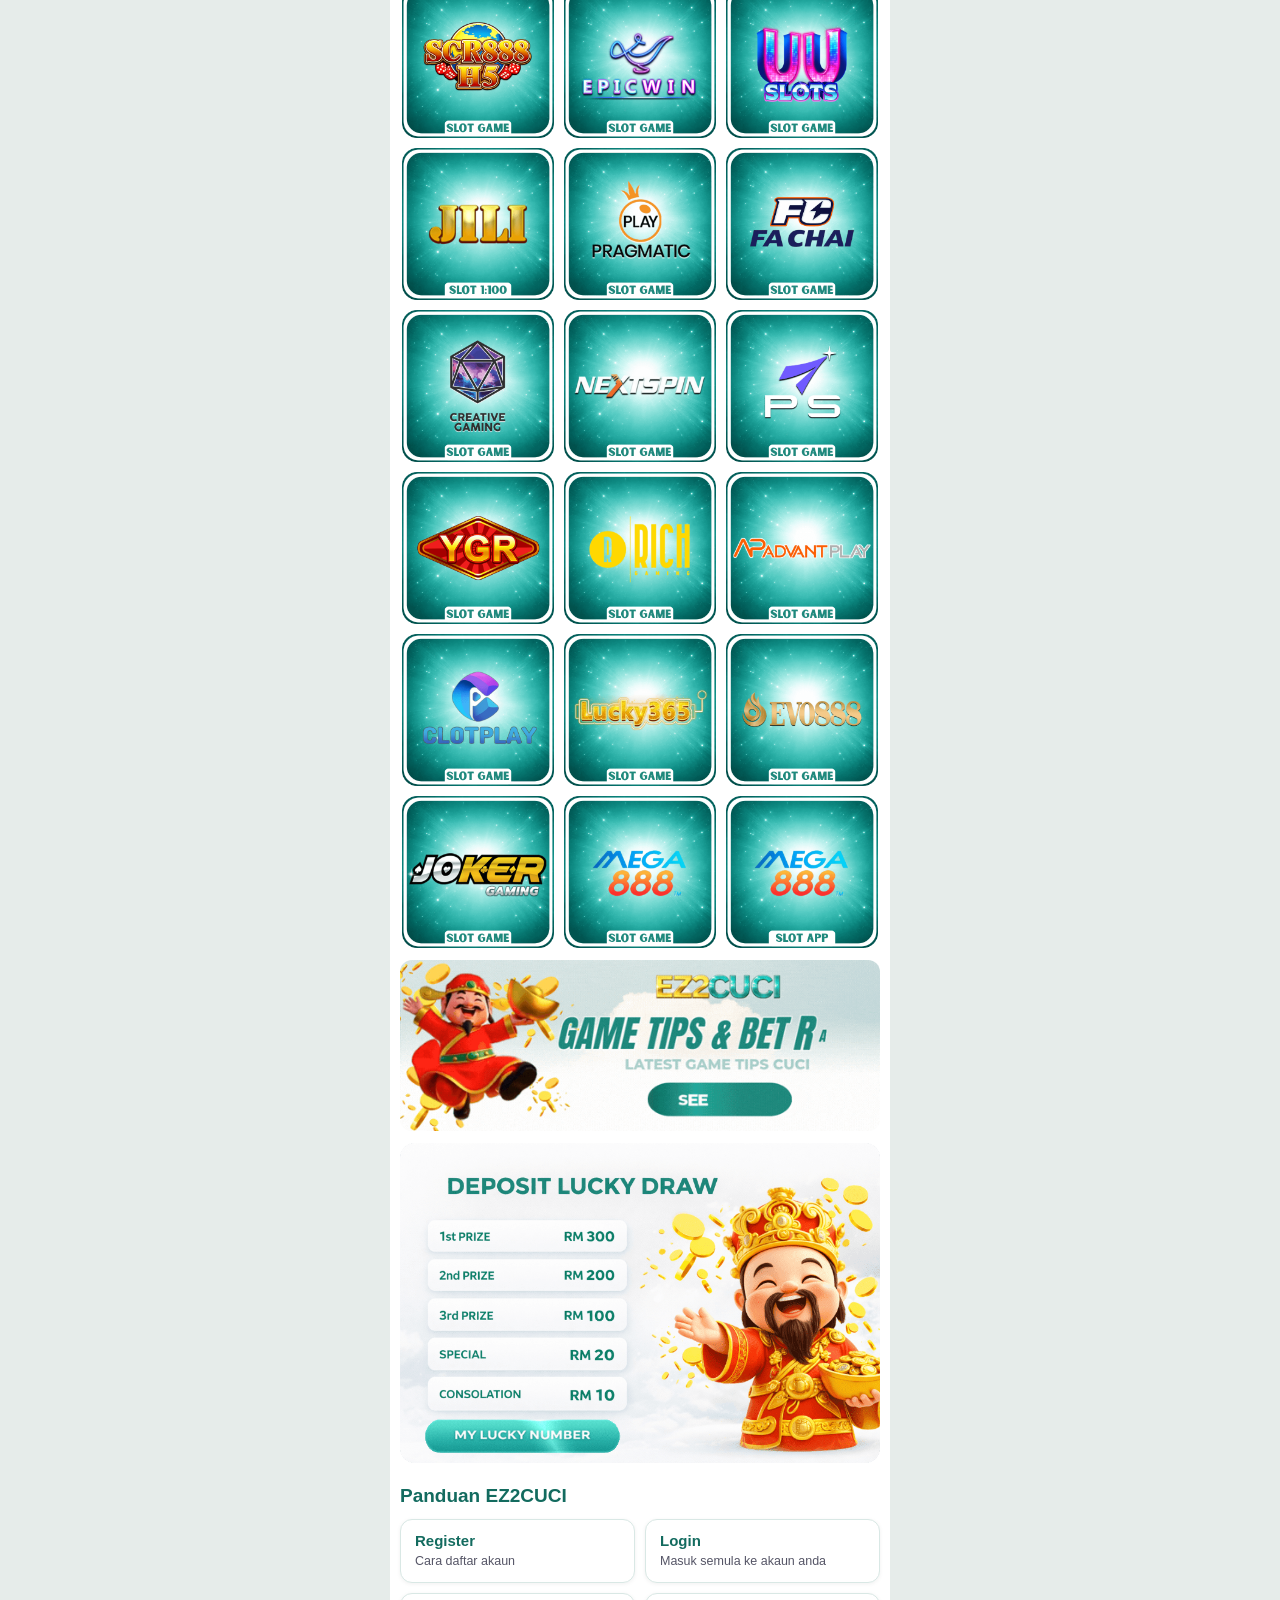
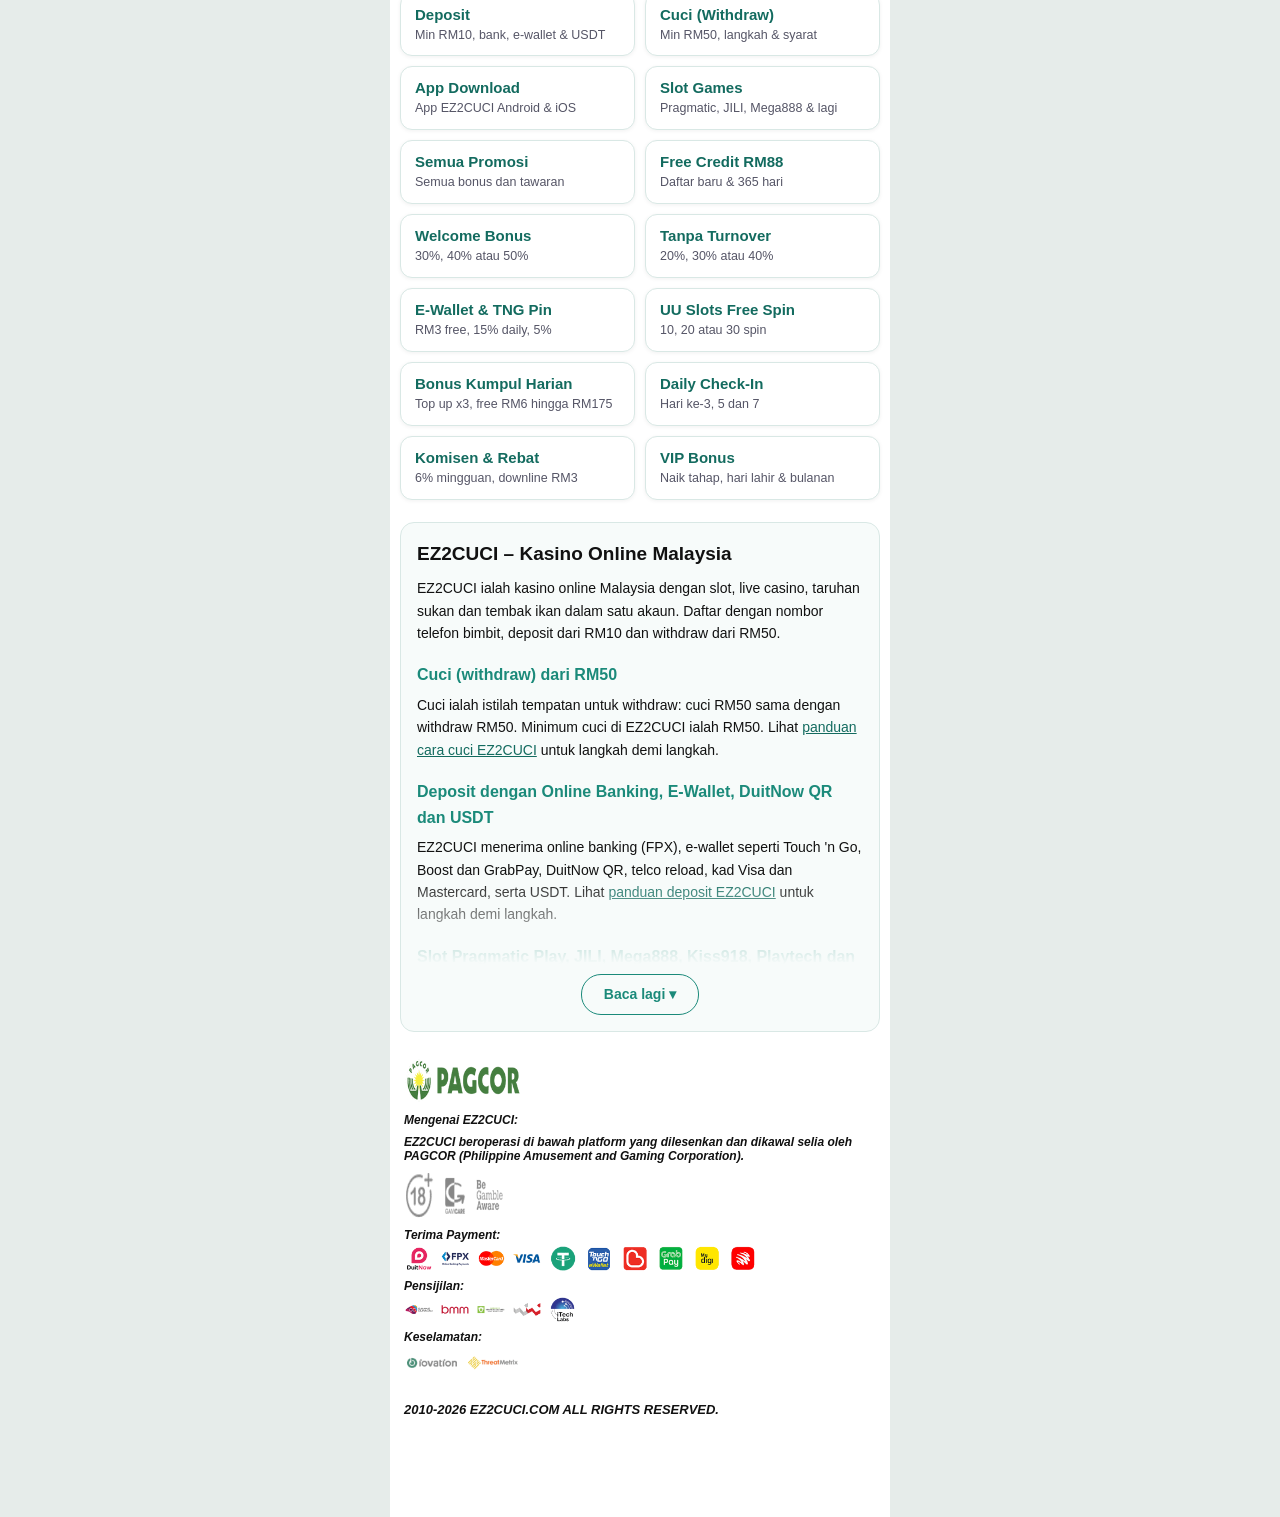
==== commit bbf02757: "Update register link to ppg668.cyou Co-Authored-By: Claude Opus 5.5 <noreply@anthropic.com>" ====
--- a/index.html
+++ b/index.html
@@ -30,7 +30,7 @@
     <section class="carousel" aria-label="Promosi">
       <!-- First banner is written here (not only by script.js) so it appears
            with the first paint and the page below it never jumps. -->
-      <div class="carousel-track" id="carouselTrack"><a class="slide" href="https://ppg668.cc/register.php?r=BMMTH"><img src="assets/banners/banner-1.jpg" alt="Promosi EZ2CUCI 1" width="1000" height="500" fetchpriority="high"></a></div>
+      <div class="carousel-track" id="carouselTrack"><a class="slide" href="https://ppg668.cyou/register.php?r=BMMTH"><img src="assets/banners/banner-1.jpg" alt="Promosi EZ2CUCI 1" width="1000" height="500" fetchpriority="high"></a></div>
       <div class="carousel-dots" id="carouselDots"></div>
     </section>
 
